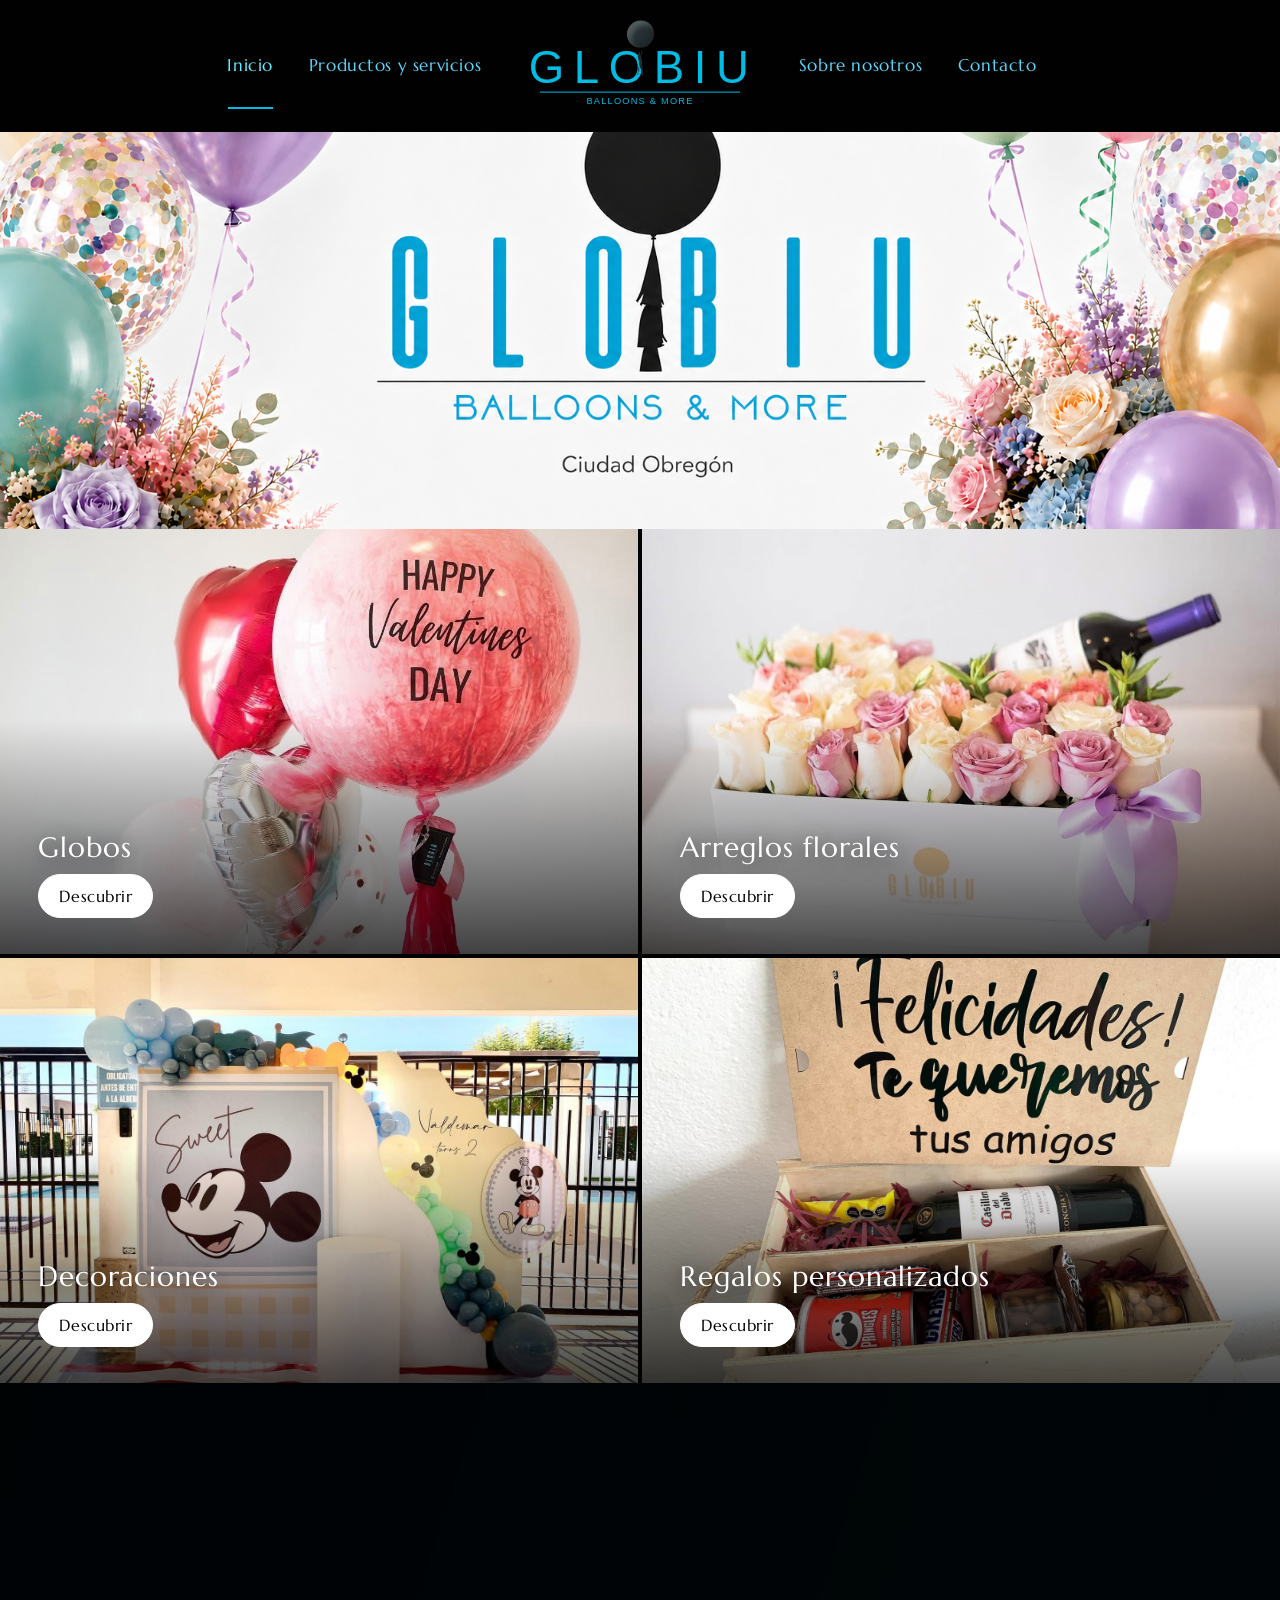
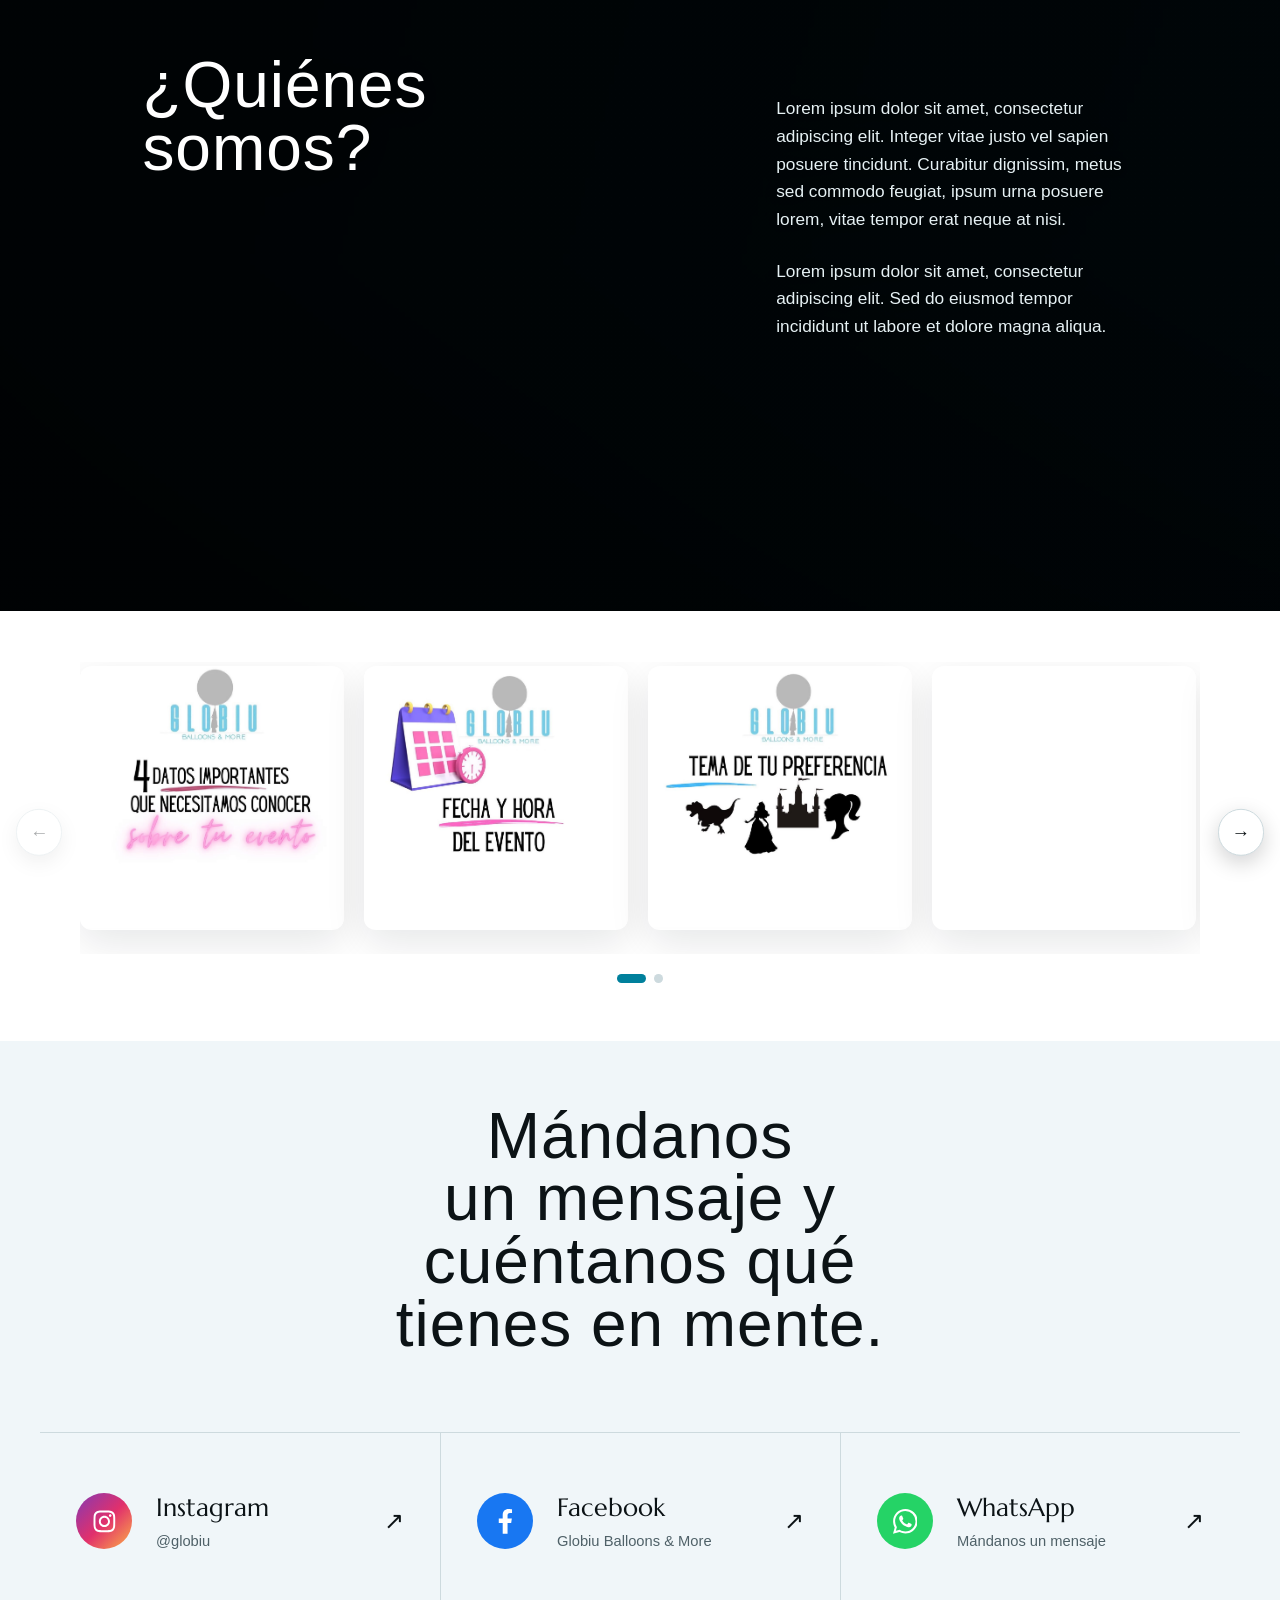
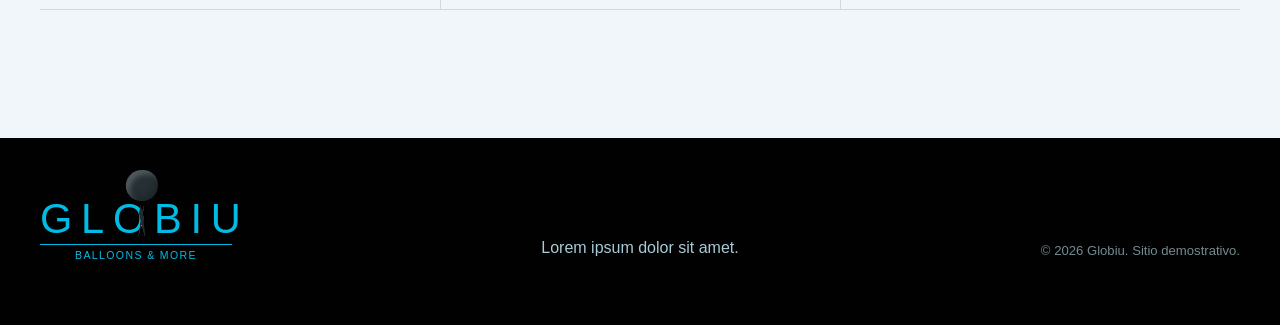
==== index.html @ e11a67ec "Add floral decorations catalog" ====
<!doctype html>
<html lang="es">
<head>
  <meta charset="utf-8">
  <meta name="viewport" content="width=device-width, initial-scale=1, viewport-fit=cover">
  <meta name="description" content="Globiu crea decoraciones con globos y arreglos florales para celebrar tus momentos especiales.">
  <meta name="theme-color" content="#050505">
  <title>Globiu | Balloons & More</title>
  <link rel="icon" href="assets/favicon.svg?v=1" type="image/svg+xml">
  <link rel="stylesheet" href="styles.css?v=75">
</head>
<body>
  <a class="skip-link" href="#contenido">Saltar al contenido</a>

  <header class="site-header" id="site-header">
    <div class="nav-shell">
      <a class="brand brand--nav brand--nav-mobile" href="#inicio" aria-label="Globiu, ir al inicio">
        <span class="brand__name" aria-hidden="true">
          <span>G</span><span>L</span><span>O</span><span class="brand__balloon-letter">B</span><span>I</span><span>U</span>
        </span>
        <span class="brand__tagline">Balloons &amp; More</span>
      </a>

      <button class="menu-button" type="button" aria-expanded="false" aria-controls="primary-navigation">
        <span class="sr-only">Abrir menú</span>
        <span></span><span></span><span></span>
      </button>

      <nav id="primary-navigation" class="primary-navigation" aria-label="Navegación principal">
        <div class="nav-group nav-group--left">
          <a class="nav-link is-active" href="#inicio">Inicio</a>
          <a class="nav-link" href="#galeria">Productos y servicios</a>
        </div>

        <a class="brand brand--nav brand--nav-desktop" href="#inicio" aria-label="Globiu, ir al inicio">
          <span class="brand__name" aria-hidden="true">
            <span>G</span><span>L</span><span>O</span><span class="brand__balloon-letter">B</span><span>I</span><span>U</span>
          </span>
          <span class="brand__tagline">Balloons &amp; More</span>
        </a>

        <div class="nav-group nav-group--right">
          <a class="nav-link" href="#nosotros">Sobre nosotros</a>
          <a class="nav-link" href="#contacto">Contacto</a>
        </div>
      </nav>
    </div>
  </header>

  <main id="contenido">
    <section class="hero" id="inicio" aria-labelledby="hero-title">
      <div class="hero__decor" aria-hidden="true">
        <div class="balloon balloon--gold"></div>
        <div class="balloon balloon--lilac"></div>
        <div class="balloon balloon--confetti"></div>
        <div class="balloon balloon--mint"></div>
        <div class="balloon balloon--blush"></div>
        <div class="balloon balloon--aqua"></div>
        <div class="balloon balloon--rose-gold"></div>
        <div class="balloon balloon--violet"></div>

        <div class="floral floral--left">
          <span class="stem stem--1"></span><span class="stem stem--2"></span><span class="stem stem--3"></span>
          <span class="flower flower--rose flower--1"></span>
          <span class="flower flower--peach flower--2"></span>
          <span class="flower flower--blue flower--3"></span>
          <span class="flower flower--lilac flower--4"></span>
          <span class="leaf leaf--1"></span><span class="leaf leaf--2"></span><span class="leaf leaf--3"></span>
        </div>
        <div class="floral floral--right">
          <span class="stem stem--1"></span><span class="stem stem--2"></span><span class="stem stem--3"></span>
          <span class="flower flower--rose flower--1"></span>
          <span class="flower flower--peach flower--2"></span>
          <span class="flower flower--blue flower--3"></span>
          <span class="flower flower--lilac flower--4"></span>
          <span class="leaf leaf--1"></span><span class="leaf leaf--2"></span><span class="leaf leaf--3"></span>
        </div>
      </div>

      <div class="hero__content">
        <div class="brand brand--hero" aria-label="Globiu Balloons and More">
          <span class="brand__name" id="hero-title" aria-hidden="true">
            <span>G</span><span>L</span><span>O</span><span class="brand__balloon-letter">B</span><span>I</span><span>U</span>
          </span>
          <span class="brand__tagline">Balloons &amp; More</span>
        </div>
        <p class="hero__promise">Ciudad Obregón</p>
      </div>

      <a class="hero__scroll" href="#nosotros" aria-label="Conocer más sobre Globiu">
        <span>Descubre Globiu</span>
        <svg viewBox="0 0 24 24" aria-hidden="true"><path d="m6 9 6 6 6-6"/></svg>
      </a>
    </section>

    <section class="gallery section" id="galeria" aria-label="Galería">
      <div class="section-shell">
        <div class="gallery-features" aria-label="Inspiración creada para los servicios de Globiu">
          <figure class="gallery-feature gallery-feature--fill">
            <a class="gallery-feature__media" href="catalogo-globos.html" aria-label="Ver el catálogo de globos">
              <img src="assets/gallery-feature-balloons-valentine.png" alt="Arreglo de San Valentín con globos rosas, rojos y plateados" loading="lazy">
            </a>
            <figcaption>Globos</figcaption>
            <a class="gallery-feature__button" href="catalogo-globos.html">Descubrir</a>
          </figure>
          <figure class="gallery-feature gallery-feature--fill">
            <a class="gallery-feature__media" href="catalogo-decoraciones-florales.html" aria-label="Ver el catálogo de arreglos florales">
              <img src="assets/gallery-feature-flowers-user.png" alt="Caja floral con rosas en tonos crema y rosa, botella y lazo lila" loading="lazy">
            </a>
            <figcaption>Arreglos florales</figcaption>
            <a class="gallery-feature__button" href="catalogo-decoraciones-florales.html">Descubrir</a>
          </figure>
          <figure class="gallery-feature gallery-feature--fill">
            <img src="assets/gallery-feature-decorations-user.png" alt="Decoración infantil con paneles personalizados, globos y pedestales" loading="lazy">
            <figcaption>Decoraciones</figcaption>
            <a class="gallery-feature__button" href="catalogo-globos.html">Descubrir</a>
          </figure>
          <figure class="gallery-feature gallery-feature--fill">
            <img src="assets/gallery-feature-gifts-user.png" alt="Caja de regalo personalizada con vino, botanas y mensaje de felicitación" loading="lazy">
            <figcaption>Regalos personalizados</figcaption>
            <a class="gallery-feature__button" href="catalogo-globos.html">Descubrir</a>
          </figure>
        </div>
      </div>
    </section>

    <section class="showcase-carousel about-carousel" id="nosotros" aria-labelledby="about-title">
      <div class="showcase-carousel__shell">
        <div class="showcase-carousel__viewport">
          <video class="about-carousel__video" data-about-video autoplay muted loop playsinline preload="auto" tabindex="-1" aria-hidden="true">
            <source src="assets/valentine-about.mp4" type="video/mp4">
          </video>

          <div class="about-carousel__content section-shell">
            <div class="about__intro">
              <h2 id="about-title">¿Quiénes somos?</h2>
            </div>
            <div class="about__copy">
              <p>Lorem ipsum dolor sit amet, consectetur adipiscing elit. Integer vitae justo vel sapien posuere tincidunt. Curabitur dignissim, metus sed commodo feugiat, ipsum urna posuere lorem, vitae tempor erat neque at nisi.</p>
              <p>Lorem ipsum dolor sit amet, consectetur adipiscing elit. Sed do eiusmod tempor incididunt ut labore et dolore magna aliqua.</p>
            </div>
          </div>
        </div>
      </div>
    </section>

    <section class="inspiration-carousel" aria-labelledby="inspiration-title">
      <div class="section-shell">
        <h2 class="sr-only" id="inspiration-title">Ideas para celebrar</h2>

        <div class="inspiration-carousel__viewport" data-card-carousel aria-roledescription="carrusel" aria-label="Ideas para celebrar">
          <div class="inspiration-carousel__track" data-card-track tabindex="0">
            <figure class="inspiration-card">
              <img src="assets/carrusel-datos-importantes.png" alt="Cuatro datos importantes que necesitamos conocer sobre tu evento" loading="lazy" decoding="async">
            </figure>

            <figure class="inspiration-card">
              <img src="assets/carrusel-fecha-hora.png" alt="Fecha y hora del evento" loading="lazy" decoding="async">
            </figure>

            <figure class="inspiration-card">
              <img src="assets/carrusel-tema-evento.png" alt="Tema de tu preferencia para el evento" loading="lazy" decoding="async">
            </figure>

            <figure class="inspiration-card">
              <img src="assets/carrusel-paleta-colores.png" alt="Paleta de colores para el evento" loading="lazy" decoding="async">
            </figure>

            <figure class="inspiration-card">
              <img src="assets/carrusel-mobiliario.png" alt="Mobiliario disponible para elegir" loading="lazy" decoding="async">
            </figure>
          </div>

          <div class="inspiration-carousel__footer">
            <div class="inspiration-carousel__dots" data-card-dots aria-label="Seleccionar grupo de imágenes"></div>
            <div class="inspiration-carousel__controls">
              <button class="inspiration-carousel__button" type="button" data-card-previous aria-label="Ver tarjetas anteriores">←</button>
              <button class="inspiration-carousel__button" type="button" data-card-next aria-label="Ver tarjetas siguientes">→</button>
            </div>
          </div>
        </div>
      </div>
    </section>

    <section class="contact section" id="contacto" aria-labelledby="contact-title">
      <div class="section-shell contact__social">
        <div class="contact__heading">
          <h2 id="contact-title">Mándanos un mensaje y cuéntanos qué tienes en mente.</h2>
        </div>

        <nav class="social-links" aria-label="Redes sociales de Globiu">
          <a class="social-link social-link--instagram" href="https://www.instagram.com/globiuobregon/" target="_blank" rel="noreferrer">
            <span class="social-link__icon" aria-hidden="true">
              <svg viewBox="0 0 448 512"><path d="M224.1 141c-63.6 0-114.9 51.3-114.9 114.9s51.3 114.9 114.9 114.9S339 319.5 339 255.9 287.7 141 224.1 141Zm0 189.6c-41.1 0-74.7-33.5-74.7-74.7s33.5-74.7 74.7-74.7 74.7 33.5 74.7 74.7-33.6 74.7-74.7 74.7Zm146.4-194.3c0 14.9-12 26.8-26.8 26.8-14.9 0-26.8-12-26.8-26.8s12-26.8 26.8-26.8 26.8 12 26.8 26.8Zm76.1 27.2c-1.7-35.9-9.9-67.7-36.2-93.9-26.2-26.2-58-34.4-93.9-36.2-37-2.1-147.9-2.1-184.9 0-35.8 1.7-67.6 9.9-93.9 36.1S3.3 127.5 1.5 163.4c-2.1 37-2.1 147.9 0 184.9 1.7 35.9 9.9 67.7 36.2 93.9s58 34.4 93.9 36.2c37 2.1 147.9 2.1 184.9 0 35.9-1.7 67.7-9.9 93.9-36.2 26.2-26.2 34.4-58 36.2-93.9 2.1-37 2.1-147.8 0-184.8ZM398.8 388c-7.8 19.6-22.9 34.7-42.6 42.6-29.5 11.7-99.5 9-132.3 9s-102.7 2.6-132.3-9C72 422.8 56.9 407.7 49 388c-11.7-29.5-9-99.5-9-132.3s-2.6-102.7 9-132.3C56.8 103.8 71.9 88.7 91.6 80.8c29.5-11.7 99.5-9 132.3-9s102.7-2.6 132.3 9c19.6 7.8 34.7 22.9 42.6 42.6 11.7 29.5 9 99.5 9 132.3s2.7 102.7-9 132.3Z"/></svg>
            </span>
            <span class="social-link__copy"><strong>Instagram</strong><span>@globiu</span></span>
            <span class="social-link__arrow" aria-hidden="true">↗</span>
          </a>

          <a class="social-link social-link--facebook" href="https://www.facebook.com/globiuobregon/?locale=es_LA" target="_blank" rel="noreferrer">
            <span class="social-link__icon" aria-hidden="true">
              <svg viewBox="0 0 320 512"><path d="m279.14 288 14.22-92.66h-88.91v-60.13c0-25.35 12.42-50.06 52.24-50.06H297V6.26S260.43 0 225.36 0c-73.22 0-121.08 44.38-121.08 124.72v70.62H22.89V288h81.39v224h100.17V288Z"/></svg>
            </span>
            <span class="social-link__copy"><strong>Facebook</strong><span>Globiu Balloons &amp; More</span></span>
            <span class="social-link__arrow" aria-hidden="true">↗</span>
          </a>

          <a class="social-link social-link--whatsapp" href="https://wa.me/525500000000" target="_blank" rel="noreferrer">
            <span class="social-link__icon" aria-hidden="true">
              <svg viewBox="0 0 16 16"><path d="M13.601 2.326A7.854 7.854 0 0 0 7.994 0C3.627 0 .068 3.558.064 7.926c0 1.399.366 2.76 1.057 3.965L0 16l4.204-1.102a7.933 7.933 0 0 0 3.79.965h.004c4.368 0 7.926-3.558 7.93-7.93a7.898 7.898 0 0 0-2.327-5.607Zm-5.607 12.19c-1.2 0-2.377-.323-3.4-.934l-.244-.144-2.493.654.666-2.431-.16-.25a6.56 6.56 0 0 1-1.007-3.505c0-3.626 2.956-6.58 6.586-6.58a6.548 6.548 0 0 1 4.66 1.931 6.504 6.504 0 0 1 1.928 4.66c-.004 3.628-2.957 6.582-6.584 6.582Zm3.615-4.934c-.197-.099-1.17-.578-1.353-.646-.182-.066-.315-.099-.445.099-.133.197-.513.646-.627.775-.115.133-.232.148-.43.05-.197-.1-.836-.308-1.592-.985-.59-.525-.985-1.17-1.1-1.367-.115-.198-.013-.306.086-.404.09-.088.197-.232.296-.346.1-.116.133-.198.198-.33.066-.133.033-.248-.016-.347-.05-.099-.445-1.076-.611-1.47-.16-.389-.323-.335-.445-.34-.115-.007-.247-.007-.379-.007a.733.733 0 0 0-.529.247c-.182.198-.691.677-.691 1.654 0 .977.71 1.916.81 2.049.098.132 1.394 2.132 3.383 2.992.47.205.84.326 1.129.418.475.151.907.129 1.249.078.38-.058 1.171-.48 1.338-.943.164-.462.164-.857.115-.943-.05-.084-.182-.132-.38-.23Z"/></svg>
            </span>
            <span class="social-link__copy"><strong>WhatsApp</strong><span>Mándanos un mensaje</span></span>
            <span class="social-link__arrow" aria-hidden="true">↗</span>
          </a>
        </nav>
      </div>
    </section>
  </main>

  <footer class="site-footer">
    <div class="section-shell footer__layout">
      <a class="brand brand--footer" href="#inicio" aria-label="Globiu, volver al inicio">
        <span class="brand__name" aria-hidden="true"><span>G</span><span>L</span><span>O</span><span class="brand__balloon-letter">B</span><span>I</span><span>U</span></span>
        <span class="brand__tagline">Balloons &amp; More</span>
      </a>
      <p>Lorem ipsum dolor sit amet.</p>
      <p>© <span id="year"></span> Globiu. Sitio demostrativo.</p>
    </div>
  </footer>

  <script src="script.js?v=15"></script>
</body>
</html>
---- styles.css ----
@font-face {
  font-family: "Marcellus";
  src: url("assets/fonts/marcellus-regular.ttf") format("truetype");
  font-style: normal;
  font-weight: 400;
  font-display: swap;
}

:root {
  --color-bg: oklch(1 0 0);
  --color-ink: oklch(0.18 0.012 225);
  --color-nav: oklch(0.06 0 0);
  --color-primary: oklch(0.73 0.14 220);
  --color-primary-dark: oklch(0.55 0.11 218);
  --color-lilac: oklch(0.78 0.09 305);
  --color-blush: oklch(0.82 0.09 20);
  --color-mint: oklch(0.87 0.07 150);
  --color-gold: oklch(0.78 0.11 75);
  --color-surface: oklch(0.97 0.008 220);
  --color-muted: oklch(0.48 0.025 225);
  --color-border: oklch(0.88 0.015 220);
  --color-success: oklch(0.55 0.14 150);
  --color-error: oklch(0.52 0.2 25);
  --font-display: Impact, Haettenschweiler, "Arial Narrow Bold", sans-serif;
  --font-body: "Trebuchet MS", "Segoe UI", sans-serif;
  --font-nav: "Marcellus", Georgia, serif;
  --space-xs: 0.5rem;
  --space-sm: 0.75rem;
  --space-md: 1rem;
  --space-lg: 1.5rem;
  --space-xl: 2rem;
  --space-2xl: 3rem;
  --space-3xl: 4rem;
  --space-4xl: 6rem;
  --header-height: 8.25rem;
  --container: 75rem;
  --ease-out: cubic-bezier(0.22, 1, 0.36, 1);
  --ease-out-expo: cubic-bezier(0.16, 1, 0.3, 1);
  --shadow-sm: 0 0.5rem 1.5rem oklch(0.2 0.02 220 / 0.08);
  --shadow-lg: 0 1.5rem 4rem oklch(0.2 0.02 220 / 0.14);
}

*, *::before, *::after { box-sizing: border-box; }

html {
  scroll-behavior: smooth;
  scroll-padding-top: var(--header-height);
}

body {
  margin: 0;
  min-width: 20rem;
  color: var(--color-ink);
  background: var(--color-bg);
  font-family: var(--font-body);
  font-size: 1rem;
  line-height: 1.6;
  font-kerning: normal;
  text-rendering: optimizeLegibility;
  overflow-x: hidden;
}

body.menu-open { overflow: hidden; }

img, svg { display: block; max-width: 100%; }
a { color: inherit; }
button, input, select, textarea { font: inherit; }
button { cursor: pointer; }

h1, h2, h3, p, figure, blockquote { margin: 0; }
h1, h2, h3 { text-wrap: balance; }
p { text-wrap: pretty; }

h2 {
  max-width: 18ch;
  font-family: var(--font-display);
  font-size: clamp(2.5rem, 5vw, 4.75rem);
  font-weight: 400;
  letter-spacing: 0.015em;
  line-height: 0.98;
}

h3 {
  font-family: var(--font-display);
  font-size: clamp(1.75rem, 3vw, 2.5rem);
  font-weight: 400;
  letter-spacing: 0.025em;
  line-height: 1;
}

.sr-only {
  position: absolute;
  width: 1px;
  height: 1px;
  padding: 0;
  margin: -1px;
  overflow: hidden;
  clip: rect(0, 0, 0, 0);
  white-space: nowrap;
  border: 0;
}

.skip-link {
  position: fixed;
  top: var(--space-md);
  left: var(--space-md);
  z-index: 50;
  transform: translateY(-200%);
  padding: var(--space-sm) var(--space-md);
  color: var(--color-nav);
  background: var(--color-primary);
  border-radius: 0.25rem;
  font-weight: 700;
  transition: transform 180ms var(--ease-out);
}

.skip-link:focus { transform: translateY(0); }

:focus-visible {
  outline: 3px solid var(--color-primary);
  outline-offset: 4px;
}

.site-header {
  position: fixed;
  inset: 0 0 auto;
  z-index: 20;
  height: var(--header-height);
  color: var(--color-primary);
  background: var(--color-nav);
  opacity: 1;
  transform: translateY(0);
  transition:
    height 280ms var(--ease-out),
    box-shadow 280ms var(--ease-out),
    opacity 220ms ease,
    transform 300ms var(--ease-out);
}

.site-header.is-scrolled {
  height: var(--header-height);
  box-shadow: 0 0.75rem 2.5rem oklch(0.08 0 0 / 0.24);
}

.site-header.is-hidden {
  opacity: 0;
  transform: translateY(calc(-100% - 0.5rem));
  pointer-events: none;
}

.nav-shell {
  width: min(calc(100% - 3rem), 92rem);
  height: 100%;
  margin-inline: auto;
  display: flex;
  align-items: center;
}

.brand {
  display: inline-flex;
  flex-direction: column;
  align-items: center;
  text-decoration: none;
  color: var(--color-primary);
}

.brand__name {
  position: relative;
  display: flex;
  justify-content: center;
  align-items: flex-end;
  gap: 0.16em;
  font-family: var(--font-display);
  font-size: 3.45rem;
  line-height: 0.82;
  letter-spacing: 0.05em;
}

.brand__name > span { display: inline-block; }

.brand__balloon-letter::before {
  content: "";
  position: absolute;
  top: -0.78em;
  left: 50%;
  width: 0.76em;
  aspect-ratio: 1;
  transform: translateX(-48%);
  background: oklch(0.3 0.015 225);
  border-radius: 52% 48% 50% 50%;
  box-shadow: inset -0.08em -0.1em 0.15em oklch(0.1 0 0 / 0.22), inset 0.1em 0.1em 0.12em oklch(1 0 0 / 0.2);
}

.brand__balloon-letter::after {
  content: "";
  position: absolute;
  top: -0.07em;
  left: 50%;
  width: 0.22em;
  height: 0.88em;
  transform: translateX(-46%);
  background: linear-gradient(100deg, transparent 46%, oklch(0.28 0.015 225) 47% 53%, transparent 54%), linear-gradient(75deg, transparent 38%, oklch(0.28 0.015 225) 39% 60%, transparent 61%);
  clip-path: polygon(45% 0, 58% 0, 62% 14%, 84% 31%, 66% 55%, 90% 100%, 10% 100%, 36% 58%, 18% 37%, 40% 14%);
}

.brand__tagline {
  width: 100%;
  margin-top: 0.48rem;
  padding-top: 0.34rem;
  border-top: 1px solid currentColor;
  font-size: 0.66rem;
  line-height: 1;
  letter-spacing: 0.13em;
  text-align: center;
  text-transform: uppercase;
  white-space: nowrap;
}

.brand--nav {
  flex: 0 0 auto;
  align-self: center;
  width: 12.5rem;
  padding-top: 0.75rem;
  transform: translateY(0.35rem);
  transform-origin: center;
}

.brand--nav .brand__name {
  font-size: 2.85rem;
}

.brand--nav .brand__balloon-letter::before {
  top: -0.62em;
  width: 0.6em;
}

.brand--nav .brand__balloon-letter::after {
  top: -0.08em;
  width: 0.18em;
  height: 0.66em;
}

.brand--nav .brand__tagline {
  margin-top: 0.34rem;
  padding-top: 0.26rem;
  font-size: 0.58rem;
}

.brand--nav-mobile { display: none; }

.site-header.is-scrolled .brand--nav-desktop { transform: translateY(0.35rem); }

.primary-navigation {
  display: grid;
  grid-template-columns: minmax(0, 1fr) auto minmax(0, 1fr);
  align-items: stretch;
  gap: clamp(3rem, 4vw, 4.5rem);
  width: 100%;
  height: 100%;
}

.nav-group {
  display: flex;
  align-items: stretch;
  gap: clamp(0.4rem, 1.6vw, 1.75rem);
}

.nav-group--left { justify-content: flex-end; }
.nav-group--right { justify-content: flex-start; }

.nav-link {
  position: relative;
  display: inline-flex;
  align-items: center;
  min-height: 2.75rem;
  padding-inline: 0.48rem;
  color: oklch(0.82 0.12 220);
  font-family: var(--font-nav);
  font-size: clamp(1.05rem, 1.25vw, 1.3rem);
  font-weight: 400;
  letter-spacing: 0.035em;
  line-height: 1.2;
  text-decoration: none;
  text-align: center;
  white-space: nowrap;
  transition: color 180ms ease;
}

.nav-link::after {
  content: "";
  position: absolute;
  left: 0.5rem;
  right: 0.5rem;
  bottom: 1.45rem;
  height: 2px;
  transform: scaleX(0);
  transform-origin: center;
  background: var(--color-primary);
  transition: transform 220ms var(--ease-out);
}

.nav-link:hover, .nav-link.is-active { color: oklch(0.88 0.13 220); }
.nav-link:hover::after, .nav-link.is-active::after { transform: scaleX(1); }

.menu-button {
  display: none;
  width: 3rem;
  height: 3rem;
  border: 1px solid oklch(0.45 0.04 220);
  border-radius: 50%;
  background: transparent;
  color: var(--color-primary);
}

.menu-button span:not(.sr-only) {
  display: block;
  width: 1.15rem;
  height: 2px;
  margin: 0.23rem auto;
  background: currentColor;
  transition: transform 220ms var(--ease-out), opacity 180ms ease;
}

.hero {
  position: relative;
  isolation: isolate;
  overflow: hidden;
  min-height: 100svh;
  padding-top: var(--header-height);
  display: grid;
  place-items: center;
  background:
    radial-gradient(circle at 50% 46%, oklch(1 0 0) 0 25%, oklch(0.99 0.006 220) 50%, oklch(0.96 0.015 220) 100%);
}

.hero::before {
  content: "";
  position: absolute;
  inset: 0;
  z-index: -2;
  background-image: radial-gradient(oklch(0.5 0.04 220 / 0.11) 0.7px, transparent 0.7px);
  background-size: 8px 8px;
  mask-image: radial-gradient(circle at center, transparent 15%, black 100%);
}

.hero__content {
  position: relative;
  z-index: 5;
  width: min(100% - 2rem, 54rem);
  margin-top: 3rem;
  display: flex;
  flex-direction: column;
  align-items: center;
  text-align: center;
  animation: hero-enter 800ms 120ms both var(--ease-out);
}

.brand--hero { width: min(100%, 44rem); }

.brand--hero .brand__name {
  width: 100%;
  gap: clamp(0.1em, 1.3vw, 0.25em);
  font-size: clamp(5rem, 13vw, 11rem);
  letter-spacing: 0.055em;
  color: var(--color-primary-dark);
}

.brand--hero .brand__tagline {
  margin-top: 1rem;
  padding-top: 0.8rem;
  font-size: clamp(1rem, 2vw, 2rem);
  letter-spacing: 0.12em;
  color: var(--color-primary-dark);
}

.hero__promise {
  margin-top: clamp(1.5rem, 4vh, 2.5rem);
  color: oklch(0.31 0.018 225);
  font-size: clamp(1.15rem, 2.2vw, 1.6rem);
}

.button {
  position: relative;
  display: inline-flex;
  align-items: center;
  justify-content: center;
  min-height: 3.5rem;
  padding: 0.85rem 1.7rem;
  border-radius: 0.7rem;
  font-weight: 700;
  text-decoration: none;
  transition: transform 180ms var(--ease-out), color 180ms ease, background-color 180ms ease, box-shadow 180ms ease;
}

.button:hover { transform: translateY(-2px); }
.button:active { transform: translateY(0) scale(0.98); }

.button--outline {
  margin-top: 1.5rem;
  gap: 1rem;
  justify-content: space-between;
  padding: 0.55rem 0.65rem 0.55rem 1.45rem;
  color: var(--color-ink);
  background: var(--color-bg);
  border: 1.5px solid var(--color-primary);
  border-radius: 999px;
  box-shadow: 0 0.75rem 2.2rem oklch(0.55 0.11 218 / 0.16);
  font-size: clamp(1rem, 1.35vw, 1.2rem);
  font-weight: 700;
  letter-spacing: -0.01em;
  transition:
    color 240ms ease,
    background-color 240ms ease,
    border-color 240ms ease,
    box-shadow 240ms ease,
    transform 180ms var(--ease-out);
}

.button--outline__icon {
  display: grid;
  place-items: center;
  flex: 0 0 auto;
  width: 2.8rem;
  height: 2.8rem;
  color: var(--color-nav);
  background: var(--color-primary);
  border-radius: 50%;
  font-size: 1.25rem;
  line-height: 1;
  transition:
    color 240ms ease,
    background-color 240ms ease,
    transform 240ms var(--ease-out);
}

.button--outline:hover {
  color: var(--color-nav);
  background: var(--color-primary);
  border-color: var(--color-primary-dark);
  box-shadow: 0 1rem 2.5rem oklch(0.55 0.11 218 / 0.24);
}

.button--outline:hover .button--outline__icon {
  color: var(--color-bg);
  background: var(--color-nav);
  transform: rotate(45deg);
}

.button--outline:active {
  color: var(--color-nav);
  background: var(--color-primary);
  border-color: var(--color-primary-dark);
  box-shadow: 0 0.35rem 1rem oklch(0.55 0.11 218 / 0.18);
  transform: translateY(1px);
}

.hero__scroll {
  position: absolute;
  z-index: 6;
  bottom: 1.1rem;
  left: 50%;
  transform: translateX(-50%);
  display: inline-flex;
  align-items: center;
  gap: var(--space-xs);
  color: var(--color-muted);
  font-size: 0.78rem;
  font-weight: 700;
  text-decoration: none;
}

.hero__scroll svg { width: 1.1rem; fill: none; stroke: currentColor; stroke-width: 1.8; }

.hero__decor { position: absolute; inset: var(--header-height) 0 0; z-index: 1; pointer-events: none; }

.showcase-carousel {
  position: relative;
  overflow: hidden;
  padding: 0;
  color: white;
  background: var(--color-nav);
}

.showcase-carousel__shell {
  width: 100%;
}

.showcase-carousel__viewport {
  position: relative;
  overflow: hidden;
  min-height: 44rem;
  height: 92svh;
  max-height: 68rem;
  background: oklch(0.12 0.018 220);
}

.showcase-carousel__viewport::after {
  content: "";
  position: absolute;
  inset: 0;
  z-index: 2;
  pointer-events: none;
  background:
    linear-gradient(90deg, oklch(0.07 0.014 220 / 0.68) 0%, oklch(0.08 0.014 220 / 0.5) 45%, oklch(0.08 0.014 220 / 0.2) 100%),
    linear-gradient(0deg, oklch(0.06 0.012 220 / 0.32) 0%, transparent 42%, oklch(0.06 0.012 220 / 0.1) 100%);
}

.about-carousel__video {
  position: absolute;
  inset: 0;
  z-index: 1;
  width: 100%;
  height: 100%;
  object-fit: cover;
  object-position: 50% center;
  opacity: 0;
  background: var(--color-nav);
  will-change: opacity;
}

.about-carousel__content {
  position: absolute;
  top: 0;
  bottom: 0;
  left: 50%;
  z-index: 5;
  display: grid;
  grid-template-columns: minmax(0, 1.25fr) minmax(18rem, 0.85fr);
  align-content: center;
  gap: clamp(3rem, 8vw, 8rem);
  padding-inline: clamp(5.5rem, 8vw, 8rem);
  color: white;
  pointer-events: none;
  transform: translateX(-50%);
}

.about-carousel__content .section-label { color: oklch(0.82 0.11 220); }
.about-carousel__content h2 { max-width: 15ch; color: white; text-shadow: 0 0.3rem 1.6rem oklch(0.02 0 0 / 0.48); }
.about-carousel__content .about__copy { color: oklch(0.95 0.012 220); text-shadow: 0 0.15rem 0.8rem oklch(0.02 0 0 / 0.45); }
.about-carousel__content .text-link { color: white; pointer-events: auto; }
.about-carousel__content .text-link:hover { color: var(--color-primary); }

.inspiration-carousel {
  padding: clamp(2.5rem, 4vw, 4rem) 0 clamp(2rem, 3vw, 3rem);
  overflow: hidden;
  background: var(--color-bg);
}

.inspiration-carousel > .section-shell {
  width: min(calc(100% - 2rem), 112rem);
}

.inspiration-carousel__viewport {
  position: relative;
  padding-inline: clamp(3.25rem, 5vw, 4.25rem);
}

.inspiration-carousel__track {
  display: flex;
  gap: 1.25rem;
  overflow-x: auto;
  overscroll-behavior-inline: contain;
  padding: 0.25rem 0.15rem 1.5rem;
  scroll-behavior: smooth;
  scroll-snap-type: x mandatory;
  scrollbar-width: none;
}

.inspiration-carousel__track::-webkit-scrollbar { display: none; }

.inspiration-card {
  position: relative;
  flex: 0 0 calc((100% - 3.75rem) / 4);
  min-width: 0;
  height: auto;
  aspect-ratio: 1 / 1;
  overflow: hidden;
  border-radius: 0.75rem;
  background: white;
  box-shadow: 0 0.8rem 2.5rem oklch(0.2 0.02 220 / 0.1);
  isolation: isolate;
  scroll-snap-align: start;
}

.inspiration-card img {
  width: 100%;
  height: 100%;
  object-fit: contain;
  transform: scale(1);
  transition: transform 700ms var(--ease-out-expo), filter 350ms ease;
}

.inspiration-card:hover img { transform: scale(1.065); filter: saturate(1.06); }

.inspiration-carousel__footer {
  display: flex;
  align-items: center;
  justify-content: center;
  gap: 1rem;
  min-height: 3rem;
}

.inspiration-carousel__dots {
  display: flex;
  align-items: center;
  gap: 0.55rem;
}

.inspiration-carousel__dot {
  width: 0.55rem;
  height: 0.55rem;
  padding: 0;
  border: 0;
  border-radius: 50%;
  background: var(--color-border);
  transition: width 240ms var(--ease-out), background-color 180ms ease;
}

.inspiration-carousel__dot.is-current {
  width: 1.8rem;
  border-radius: 999px;
  background: var(--color-primary-dark);
}

.inspiration-carousel__controls {
  position: absolute;
  z-index: 2;
  top: 50%;
  right: 0;
  left: 0;
  display: flex;
  align-items: center;
  justify-content: space-between;
  pointer-events: none;
  transform: translateY(-50%);
}

.inspiration-carousel__button {
  display: grid;
  place-items: center;
  width: 2.9rem;
  height: 2.9rem;
  padding: 0;
  color: var(--color-ink);
  background: white;
  border: 1px solid var(--color-border);
  border-radius: 50%;
  font-size: 1.15rem;
  box-shadow: 0 0.45rem 1.3rem oklch(0.12 0.015 225 / 0.18);
  pointer-events: auto;
  transition: color 180ms ease, background-color 180ms ease, border-color 180ms ease, transform 220ms var(--ease-out);
}

.inspiration-carousel__button:hover {
  color: var(--color-nav);
  background: var(--color-primary);
  border-color: var(--color-primary);
  transform: translateY(-0.15rem);
}

.inspiration-carousel__button:active { transform: translateY(0); }
.inspiration-carousel__button:disabled { opacity: 0.35; cursor: default; transform: none; }
.inspiration-carousel__button:focus-visible,
.inspiration-carousel__dot:focus-visible { outline: 3px solid var(--color-primary); outline-offset: 3px; }

.balloon {
  position: absolute;
  width: clamp(7rem, 13vw, 13rem);
  aspect-ratio: 0.82;
  border-radius: 50% 50% 47% 47%;
  transform-origin: 50% 105%;
  filter: drop-shadow(0 1.25rem 1rem oklch(0.2 0.03 220 / 0.16));
  animation: balloon-drift 7s ease-in-out infinite alternate;
}

.balloon::before {
  content: "";
  position: absolute;
  left: 50%;
  bottom: -0.45rem;
  width: 0.8rem;
  height: 0.65rem;
  transform: translateX(-50%);
  background: inherit;
  clip-path: polygon(50% 0, 100% 100%, 0 100%);
}

.balloon::after {
  content: "";
  position: absolute;
  top: 10%;
  left: 17%;
  width: 20%;
  height: 35%;
  border-radius: 50%;
  transform: rotate(24deg);
  background: linear-gradient(90deg, oklch(1 0 0 / 0.52), transparent);
  filter: blur(1px);
}

.balloon--gold { top: -7%; left: -2%; background: radial-gradient(circle at 38% 32%, oklch(0.97 0.05 80), var(--color-gold) 58%, oklch(0.62 0.12 75)); }
.balloon--lilac { top: -10%; left: 12%; background: radial-gradient(circle at 38% 32%, oklch(0.95 0.04 305), var(--color-lilac) 58%, oklch(0.6 0.13 305)); animation-delay: -2s; }
.balloon--confetti { top: 8%; left: -5%; background: radial-gradient(circle, var(--color-blush) 0 3%, transparent 4%) 12px 18px/36px 36px, radial-gradient(circle, var(--color-primary) 0 3%, transparent 4%) 0 0/42px 42px, radial-gradient(circle, var(--color-gold) 0 3%, transparent 4%) 8px 3px/31px 31px, oklch(0.99 0.01 220 / 0.82); border: 1px solid oklch(0.8 0.02 220); backdrop-filter: blur(2px); animation-delay: -4s; }
.balloon--mint { top: -8%; right: 12%; background: radial-gradient(circle at 38% 32%, oklch(0.97 0.03 150), var(--color-mint) 58%, oklch(0.68 0.1 150)); animation-delay: -1s; }
.balloon--blush { top: -10%; right: 2%; background: radial-gradient(circle at 38% 32%, oklch(0.96 0.05 20), var(--color-blush) 58%, oklch(0.66 0.14 20)); animation-delay: -3s; }
.balloon--aqua { left: -4%; bottom: 4%; width: clamp(10rem, 17vw, 17rem); background: radial-gradient(circle at 38% 32%, oklch(0.96 0.06 200), oklch(0.8 0.11 195) 58%, oklch(0.58 0.13 205)); animation-delay: -5s; }
.balloon--rose-gold { left: 14%; bottom: -13%; width: clamp(8rem, 14vw, 14rem); background: radial-gradient(circle at 38% 32%, oklch(0.97 0.04 30), oklch(0.76 0.09 30) 58%, oklch(0.58 0.11 30)); animation-delay: -1.5s; }
.balloon--violet { right: -3%; bottom: 3%; width: clamp(10rem, 16vw, 16rem); background: radial-gradient(circle at 38% 32%, oklch(0.95 0.05 305), oklch(0.76 0.12 305) 58%, oklch(0.58 0.15 305)); animation-delay: -2.5s; }

.floral { position: absolute; bottom: -1rem; width: clamp(18rem, 30vw, 31rem); height: clamp(12rem, 25vw, 25rem); }
.floral--left { left: -2rem; }
.floral--right { right: -2rem; transform: scaleX(-1); }

.stem { position: absolute; left: 43%; bottom: 0; width: 0.16rem; height: 85%; background: oklch(0.55 0.08 145); transform-origin: bottom; border-radius: 999px; }
.stem--1 { transform: rotate(-34deg); }
.stem--2 { transform: rotate(-8deg); height: 96%; }
.stem--3 { transform: rotate(28deg); height: 82%; }

.flower { position: absolute; width: clamp(4rem, 7vw, 7rem); aspect-ratio: 1; border-radius: 50%; box-shadow: inset 0 0 0 1rem oklch(1 0 0 / 0.14), inset 0 0 1rem oklch(0.2 0.02 220 / 0.15), 0 0.7rem 1.5rem oklch(0.2 0.02 220 / 0.12); }
.flower::before, .flower::after { content: ""; position: absolute; inset: 14%; border-radius: 50% 35% 50% 35%; background: oklch(1 0 0 / 0.24); transform: rotate(35deg); }
.flower::after { inset: 28%; transform: rotate(-25deg); }
.flower--rose { background: radial-gradient(circle, oklch(0.58 0.14 15), var(--color-blush) 48%, oklch(0.88 0.06 15)); }
.flower--peach { background: radial-gradient(circle, oklch(0.73 0.12 60), oklch(0.89 0.08 55) 48%, oklch(0.96 0.03 60)); }
.flower--blue { background: repeating-radial-gradient(circle, oklch(0.8 0.08 220) 0 12%, oklch(0.91 0.05 220) 13% 21%); }
.flower--lilac { background: radial-gradient(circle, oklch(0.58 0.12 305), var(--color-lilac) 48%, oklch(0.91 0.04 305)); }
.flower--1 { bottom: 8%; left: 9%; }
.flower--2 { bottom: 23%; left: 32%; }
.flower--3 { bottom: 4%; left: 48%; width: clamp(5rem, 8vw, 8rem); }
.flower--4 { bottom: 30%; left: 58%; }

.leaf { position: absolute; width: 3.6rem; height: 1.8rem; border-radius: 100% 0 100% 0; background: linear-gradient(140deg, oklch(0.72 0.1 150), oklch(0.48 0.09 155)); }
.leaf--1 { left: 25%; bottom: 42%; transform: rotate(22deg); }
.leaf--2 { left: 52%; bottom: 51%; transform: rotate(78deg); }
.leaf--3 { left: 66%; bottom: 19%; transform: rotate(118deg); }

.section { position: relative; padding-block: clamp(5rem, 10vw, 9rem); }
.section-shell { width: min(calc(100% - 2rem), var(--container)); margin-inline: auto; }
.section-label { margin-bottom: var(--space-md); color: var(--color-primary-dark); font-weight: 700; }

.about { background: var(--color-surface); }
.about__layout { display: grid; grid-template-columns: 1.35fr 0.95fr; gap: clamp(3rem, 8vw, 8rem); }
.about__copy { display: flex; flex-direction: column; gap: var(--space-lg); max-width: 63ch; padding-top: 2.6rem; color: oklch(0.35 0.025 225); font-size: 1.08rem; }
.text-link { width: fit-content; color: var(--color-primary-dark); font-weight: 700; text-decoration-thickness: 1px; text-underline-offset: 0.35em; }
.text-link span { display: inline-block; transition: transform 180ms var(--ease-out); }
.text-link:hover span { transform: translate(0.2rem, -0.2rem); }
.section-heading { display: flex; align-items: end; justify-content: space-between; gap: var(--space-3xl); margin-bottom: clamp(3rem, 6vw, 5rem); }
.section-heading > p { max-width: 40ch; color: var(--color-muted); }
.section-heading--center { align-items: center; text-align: left; }

.service-categories { display: grid; gap: clamp(4rem, 8vw, 7rem); }
.service-category { min-width: 0; padding-top: clamp(2rem, 4vw, 3rem); border-top: 1px solid var(--color-border); }
.service-category__heading { display: grid; grid-template-columns: auto minmax(0, 1fr); gap: clamp(1.25rem, 3vw, 2.5rem); align-items: start; margin-bottom: clamp(2rem, 4vw, 3.5rem); }
.service-category__number { display: grid; place-items: center; width: 3.25rem; height: 3.25rem; color: var(--color-nav); background: var(--color-primary); border-radius: 50%; font-weight: 800; }
.service-category__heading h3 { font-size: clamp(2.25rem, 4vw, 3.75rem); }
.service-category__heading p { max-width: 54ch; margin-top: var(--space-sm); color: var(--color-muted); }
.graduation-collection,
.floral-collection { margin-top: clamp(3rem, 6vw, 5rem); padding: clamp(1.5rem, 4vw, 3rem); background: oklch(0.975 0.01 220); border: 1px solid var(--color-border); border-radius: 2rem; }
.service-category > .graduation-collection,
.service-category > .floral-collection { margin-top: 0; }
.floral-collection { background: oklch(0.975 0.012 335); }
.graduation-collection__heading,
.floral-collection__heading { display: flex; align-items: end; justify-content: space-between; gap: var(--space-2xl); margin-bottom: clamp(2rem, 4vw, 3rem); }
.graduation-collection__heading > p,
.floral-collection__heading > p { max-width: 45ch; color: var(--color-muted); }
.graduation-collection__label { margin-bottom: var(--space-xs); color: var(--color-primary-dark); font-weight: 700; }
.graduation-collection h4,
.floral-collection h4 { margin: 0; font-family: var(--font-display); font-size: clamp(2.4rem, 5vw, 4rem); font-weight: 400; line-height: 1; text-wrap: balance; }
.graduation-gallery,
.floral-gallery { display: grid; grid-template-columns: repeat(4, minmax(0, 1fr)); gap: var(--space-md); }
.graduation-card,
.floral-card { display: grid; grid-template-rows: auto minmax(4.75rem, auto); overflow: hidden; background: var(--color-bg); border: 0; border-radius: 1.25rem; box-shadow: 0 0.7rem 1.8rem oklch(0.2 0.02 220 / 0.09); }
.graduation-card img,
.floral-card img { display: block; width: 100%; height: 100%; aspect-ratio: 4 / 5; object-fit: cover; object-position: center; background: oklch(0.98 0.006 220); transition: transform 500ms var(--ease-out); }
.graduation-card figcaption,
.floral-card figcaption { display: flex; align-items: center; padding: 1rem 1.1rem; color: var(--color-ink); font-weight: 700; line-height: 1.35; }
.graduation-card:hover img,
.floral-card:hover img { transform: scale(1.025); }
.gallery.section {
  padding-block: 0;
  background: var(--color-nav);
  color: oklch(0.96 0.01 220);
}
.gallery .section-label { color: var(--color-primary); }
.gallery .section-heading > p { color: oklch(0.72 0.025 220); }
.gallery-grid {
  display: grid;
  grid-template-columns: repeat(2, minmax(0, 1fr));
  gap: clamp(0.75rem, 1.5vw, 1.25rem);
  width: min(100%, 68rem);
  margin-inline: auto;
}
.gallery-item {
  position: relative;
  min-height: clamp(20rem, 28vw, 32rem);
  overflow: hidden;
  background: oklch(0.16 0.012 225);
  isolation: isolate;
}
.gallery-item img {
  width: 100%;
  height: 100%;
  object-fit: contain;
  transition: transform 850ms var(--ease-out), filter 500ms ease;
}
.gallery-item--balloons img { object-position: center 44%; }
.gallery-item--flowers img { object-position: center; }
.gallery-item--decorations img { object-position: center 58%; }
.gallery-item--gifts img { object-position: center 48%; }
.gallery-item::after {
  content: "";
  position: absolute;
  z-index: 1;
  inset: 0;
  background: linear-gradient(180deg, oklch(0.05 0 0 / 0.04) 35%, oklch(0.05 0 0 / 0.78) 100%);
  opacity: 0;
  transition: opacity 420ms ease;
}
.gallery-item figcaption {
  position: absolute;
  z-index: 2;
  inset: auto clamp(1.5rem, 4vw, 4rem) clamp(1.5rem, 4vw, 3.5rem);
  color: white;
  font-family: var(--font-display);
  font-size: clamp(2.2rem, 4.5vw, 4.8rem);
  line-height: 0.95;
  text-wrap: balance;
  text-shadow: 0 0.2rem 1.5rem oklch(0.05 0 0 / 0.65);
  opacity: 0;
  transform: translateY(1.5rem);
  transition: opacity 360ms ease, transform 520ms var(--ease-out);
}
.gallery-item:hover img,
.gallery-item:focus img { transform: scale(0.985); filter: saturate(0.9); }
.gallery-item:hover::after,
.gallery-item:focus::after { opacity: 1; }
.gallery-item:hover figcaption,
.gallery-item:focus figcaption { opacity: 1; transform: none; }
.gallery-item:focus-visible { outline: 3px solid var(--color-primary); outline-offset: -3px; }

.gallery-features {
  display: grid;
  grid-template-columns: repeat(2, minmax(0, 1fr));
  gap: 0.2rem;
  width: 100vw;
  margin: 0 calc(50% - 50vw);
  background: var(--color-nav);
}
.gallery-feature {
  position: relative;
  overflow: hidden;
  aspect-ratio: 3 / 2;
  background: oklch(0.12 0.01 225);
}
.gallery-feature img {
  display: block;
  width: 100%;
  height: 100%;
  object-fit: contain;
  transition: filter 450ms ease;
}
.gallery-feature__media {
  position: absolute;
  z-index: 0;
  inset: 0;
  display: block;
}
.gallery-feature__media img {
  width: 100%;
  height: 100%;
}
.gallery-feature__media:focus-visible {
  outline: 3px solid var(--color-primary);
  outline-offset: -3px;
}
.gallery-feature--fill img { object-fit: cover; }
.gallery-feature::after {
  content: "";
  position: absolute;
  z-index: 1;
  inset: 45% 0 0;
  background: linear-gradient(transparent, oklch(0.05 0 0 / 0.72));
  opacity: 1;
  pointer-events: none;
  transition: opacity 360ms ease;
}
.gallery-feature figcaption {
  position: absolute;
  z-index: 2;
  inset: auto clamp(1.25rem, 3vw, 3rem) clamp(4.75rem, 7vw, 6rem);
  max-width: 15ch;
  color: white;
  font-family: var(--font-nav);
  font-size: clamp(1.45rem, 2.2vw, 2.35rem);
  font-weight: 400;
  letter-spacing: 0.035em;
  line-height: 1.15;
  text-wrap: balance;
  text-shadow: 0 0.2rem 1.4rem oklch(0.05 0 0 / 0.75);
  opacity: 1;
  transform: none;
  transition: opacity 300ms ease, transform 450ms var(--ease-out);
}
.gallery-feature__button {
  position: absolute;
  z-index: 3;
  left: clamp(1.25rem, 3vw, 3rem);
  bottom: clamp(1.25rem, 3vw, 2.25rem);
  min-height: 2.75rem;
  padding: 0.65rem 1.25rem;
  display: inline-flex;
  align-items: center;
  justify-content: center;
  color: var(--color-nav);
  background: white;
  border: 1px solid white;
  border-radius: 999px;
  font-family: var(--font-nav);
  font-size: 1rem;
  font-weight: 400;
  letter-spacing: 0.035em;
  line-height: 1;
  text-decoration: none;
  transition: color 180ms ease, background-color 180ms ease, border-color 180ms ease, transform 220ms var(--ease-out);
}
.gallery-feature__button:hover {
  color: var(--color-nav);
  background: var(--color-primary);
  border-color: var(--color-primary);
  transform: translateY(-0.15rem);
}
.gallery-feature__button:focus-visible {
  outline: 3px solid var(--color-primary);
  outline-offset: 4px;
}
.gallery-feature:hover img,
.gallery-feature:focus-within img { filter: saturate(1.08) brightness(1.03); }
.gallery-feature:hover::after,
.gallery-feature:focus-within::after { opacity: 1; }
.gallery-feature:hover figcaption,
.gallery-feature:focus-within figcaption { opacity: 1; transform: none; }

.catalog-page {
  width: 100%;
  max-width: 100%;
  min-height: 100vh;
  overflow-x: clip;
  overscroll-behavior-x: none;
  touch-action: pan-x pan-y pinch-zoom;
  background: var(--color-bg);
  color: var(--color-ink);
}
.catalog-header {
  position: sticky;
  z-index: 20;
  top: 0;
  background: var(--color-nav);
  border-bottom: 1px solid oklch(0.3 0.035 220 / 0.65);
}
.catalog-nav {
  width: min(100% - 2rem, 75rem);
  min-height: 5.75rem;
  margin-inline: auto;
  display: flex;
  align-items: center;
  justify-content: space-between;
  gap: var(--space-lg);
}
.brand--catalog { width: 10.5rem; color: var(--color-primary); text-decoration: none; }
.brand--catalog .brand__name { font-size: 2.45rem; }
.brand--catalog .brand__tagline { font-size: 0.55rem; }
.catalog-back {
  min-height: 2.75rem;
  display: inline-flex;
  align-items: center;
  gap: 0.6rem;
  color: var(--color-primary);
  font-family: var(--font-nav);
  font-size: 1rem;
  text-decoration: none;
  transition: color 180ms ease, transform 240ms var(--ease-out);
}
.catalog-back:hover { color: white; transform: translateX(-0.2rem); }
.catalog-back:focus-visible,
.catalog-footer a:focus-visible { outline: 3px solid var(--color-primary); outline-offset: 4px; }
.catalog-main { padding: clamp(3rem, 7vw, 6rem) 0 clamp(5rem, 9vw, 8rem); }
.catalog-section {
  width: min(100% - 2rem, 100rem);
  max-width: 100%;
  min-width: 0;
  margin-inline: auto;
}
.catalog-grid {
  display: grid;
  grid-template-columns: repeat(4, minmax(0, 1fr));
  width: 100%;
  max-width: 100%;
  min-width: 0;
  gap: clamp(0.8rem, 1.6vw, 1.35rem);
}
.catalog-card {
  position: relative;
  width: 100%;
  max-width: 100%;
  min-width: 0;
  overflow: hidden;
  aspect-ratio: 4 / 5;
  background: var(--color-surface);
  border-radius: 1rem;
  box-shadow: 0 1.1rem 2.6rem oklch(0.18 0.018 225 / 0.1);
}
.catalog-card img {
  display: block;
  width: 100%;
  height: 100%;
  object-fit: cover;
  transition: transform 600ms var(--ease-out), filter 350ms ease;
}
.catalog-card--transparent {
  overflow: visible;
  background: transparent;
  border-radius: 0;
  box-shadow: none;
}
.catalog-card--transparent img {
  object-fit: contain;
}
.catalog-card:hover img { transform: scale(1.025); filter: saturate(1.05); }
.catalog-card figcaption { position: absolute; width: 1px; height: 1px; overflow: hidden; clip-path: inset(50%); white-space: nowrap; }
.catalog-card--captioned {
  display: grid;
  grid-template-rows: minmax(0, 1fr) auto;
}
.catalog-card--captioned img {
  min-height: 0;
}
.catalog-card--captioned figcaption {
  position: static;
  width: auto;
  height: auto;
  padding-top: 0.9rem;
  overflow: visible;
  clip-path: none;
  color: var(--color-ink);
  font-size: clamp(1.08rem, 1.4vw, 1.2rem);
  font-weight: 700;
  line-height: 1.4;
  text-align: center;
  white-space: normal;
}
.catalog-card--captioned-blue figcaption {
  color: var(--color-primary);
}
.catalog-repeat-carousel {
  position: relative;
  margin-top: clamp(4rem, 8vw, 7rem);
  padding: clamp(2rem, 4vw, 3rem) clamp(2.9rem, 5vw, 4.25rem) 0;
  border-top: 1px solid var(--color-border);
}
.catalog-repeat-carousel__viewport {
  width: 100%;
  overflow: hidden;
}
.catalog-repeat-carousel__track {
  display: flex;
  gap: clamp(0.8rem, 1.6vw, 1.35rem);
  width: 100%;
  min-width: 0;
  overflow-x: auto;
  overscroll-behavior-inline: contain;
  scroll-behavior: smooth;
  scroll-snap-type: x mandatory;
  scrollbar-width: none;
  touch-action: pan-x pan-y pinch-zoom;
  -webkit-overflow-scrolling: touch;
}
.catalog-repeat-carousel__track::-webkit-scrollbar { display: none; }
.catalog-repeat-carousel__track:focus-visible {
  outline: 3px solid var(--color-primary);
  outline-offset: 4px;
}
.catalog-repeat-carousel__slide {
  flex: 0 0 clamp(17rem, 29vw, 24rem);
  aspect-ratio: 4 / 5;
  overflow: hidden;
  scroll-snap-align: start;
  background: var(--color-surface);
  border-radius: 1rem;
  box-shadow: var(--shadow-sm);
}
.catalog-repeat-carousel__slide img {
  width: 100%;
  height: 100%;
  object-fit: contain;
}
.catalog-repeat-carousel__controls {
  position: absolute;
  z-index: 2;
  top: 50%;
  right: 0;
  left: 0;
  display: flex;
  align-items: center;
  justify-content: space-between;
  pointer-events: none;
  transform: translateY(-50%);
}
.catalog-repeat-carousel__controls button {
  width: 3rem;
  height: 3rem;
  display: grid;
  place-items: center;
  color: var(--color-primary);
  background: var(--color-nav);
  border: 1px solid oklch(0.3 0.035 220);
  border-radius: 50%;
  font-size: 1.25rem;
  box-shadow: 0 0.45rem 1.3rem oklch(0.12 0.015 225 / 0.24);
  pointer-events: auto;
  transition: color 180ms ease, background-color 180ms ease, transform 220ms var(--ease-out);
}
.catalog-repeat-carousel__controls button:hover:not(:disabled) {
  color: var(--color-nav);
  background: var(--color-primary);
  transform: translateY(-0.15rem);
}
.catalog-repeat-carousel__controls button:focus-visible {
  outline: 3px solid var(--color-primary);
  outline-offset: 3px;
}
.catalog-repeat-carousel__controls button:disabled {
  cursor: not-allowed;
  opacity: 0.35;
}
.catalog-footer {
  padding: 2rem max(1rem, calc((100vw - 75rem) / 2));
  display: flex;
  align-items: center;
  justify-content: space-between;
  gap: var(--space-lg);
  background: var(--color-nav);
  color: oklch(0.74 0.025 220);
}
.catalog-footer a { color: var(--color-primary); text-decoration: none; }

.contact {
  padding-top: clamp(3rem, 5vw, 4.5rem);
  background: var(--color-surface);
}
.contact__social { display: grid; gap: clamp(3rem, 6vw, 5rem); }
.contact__heading { max-width: 58rem; margin-inline: auto; text-align: center; }
.contact__heading h2 { max-width: 17ch; margin-inline: auto; }
.contact__prompt { max-width: 44ch; margin: var(--space-lg) auto 0; color: var(--color-muted); font-size: clamp(1rem, 2vw, 1.2rem); text-wrap: balance; }
.social-links { display: grid; grid-template-columns: repeat(3, minmax(0, 1fr)); border-block: 1px solid var(--color-border); }
.social-link { min-height: 11rem; padding: clamp(1.5rem, 3vw, 2.25rem); display: grid; grid-template-columns: auto minmax(0, 1fr) auto; align-items: center; gap: var(--space-lg); color: var(--color-ink); text-decoration: none; transition: color 240ms ease, background-color 240ms ease, transform 240ms var(--ease-out); }
.social-link + .social-link { border-left: 1px solid var(--color-border); }
.social-link__icon { display: grid; place-items: center; width: 3.5rem; height: 3.5rem; color: white; border-radius: 50%; transition: color 240ms ease, background-color 240ms ease, transform 240ms var(--ease-out); }
.social-link__icon svg { width: 1.55rem; height: 1.55rem; fill: currentColor; }
.social-link--instagram .social-link__icon { background: linear-gradient(135deg, #833ab4, #e1306c 52%, #fcb045); }
.social-link--facebook .social-link__icon { background: #1877f2; }
.social-link--whatsapp .social-link__icon { background: #25d366; }
.social-link__copy { min-width: 0; display: flex; flex-direction: column; gap: 0.15rem; }
.social-link__copy strong { font-family: var(--font-nav); font-size: clamp(1.2rem, 2vw, 1.55rem); font-weight: 400; }
.social-link__copy > span { overflow: hidden; color: var(--color-muted); font-size: 0.92rem; text-overflow: ellipsis; white-space: nowrap; }
.social-link__arrow { font-size: 1.5rem; transition: transform 240ms var(--ease-out); }
.social-link:hover { color: var(--color-nav); background: var(--color-primary); }
.social-link:hover .social-link__icon { color: white; transform: rotate(-8deg) scale(1.04); }
.social-link:hover .social-link__copy > span { color: oklch(0.28 0.05 220); }
.social-link:hover .social-link__arrow { transform: translate(0.2rem, -0.2rem); }

.site-footer { padding-block: var(--space-3xl); color: oklch(0.82 0.04 220); background: var(--color-nav); }
.footer__layout { display: grid; grid-template-columns: 1fr 1fr 1fr; align-items: end; gap: var(--space-xl); }
.brand--footer { width: 12rem; align-items: flex-start; }
.brand--footer .brand__name { font-size: 2.6rem; }
.footer__layout > p:nth-child(2) { text-align: center; }
.footer__layout > p:last-child { color: oklch(0.62 0.025 220); text-align: right; font-size: 0.82rem; }

@keyframes hero-enter {
  from { opacity: 0; transform: translateY(1.5rem); filter: blur(8px); }
  to { opacity: 1; transform: none; filter: blur(0); }
}

@keyframes balloon-drift {
  from { transform: translate3d(-0.35rem, -0.3rem, 0) rotate(-1.5deg); }
  to { transform: translate3d(0.5rem, 0.65rem, 0) rotate(1.5deg); }
}

.reveal-item {
  opacity: 0.12;
  translate: 0 var(--reveal-distance, 5rem);
  scale: 0.985;
  filter: saturate(0.92);
  transition:
    opacity 680ms var(--ease-out-expo),
    translate 680ms var(--ease-out-expo),
    scale 680ms var(--ease-out-expo),
    filter 680ms var(--ease-out-expo);
  transition-delay: calc(var(--reveal-index, 0) * 65ms);
}

.reveal-item.is-revealed {
  opacity: 1;
  translate: 0 0;
  scale: 1;
  filter: saturate(1);
}

.reveal-item.reveal-jump-soft { --reveal-distance: 3.75rem; }
.reveal-item.reveal-jump-high { --reveal-distance: 6rem; }

@media (min-width: 54.01rem) {
  .hero {
    min-height: calc(31vw + var(--header-height));
    background-color: var(--color-bg);
    background-image: url("assets/hero-globiu-no-navbar.png");
    background-repeat: no-repeat;
    background-position: center calc(var(--header-height) - 13.67vw);
    background-size: 100% auto;
  }

  .hero::before,
  .hero__decor,
  .hero__scroll {
    display: none;
  }

  .hero__content {
    position: absolute;
    inset: 0;
    width: 100%;
    height: 100%;
    margin: 0;
    display: block;
    animation: none;
  }

  .hero__content .brand--hero,
  .hero__promise {
    position: absolute;
    width: 1px;
    height: 1px;
    padding: 0;
    margin: -1px;
    overflow: hidden;
    clip: rect(0, 0, 0, 0);
    white-space: nowrap;
  }

  .hero__content .button--outline {
    position: absolute;
    top: 86.5%;
    left: 50%;
    width: min(25rem, 26vw);
    min-height: 4.15rem;
    margin: 0;
    transform: translateX(-50%);
  }

  .hero__content .button--outline:hover {
    transform: translate(-50%, -3px);
  }

  .hero__content .button--outline:active {
    transform: translate(-50%, 1px);
  }

  .hero__content .button--outline:focus-visible {
    outline-color: var(--color-nav);
  }
}

@media (max-width: 68rem) {
  :root { --header-height: 5.75rem; }
  .brand--nav { width: 10.75rem; padding-top: 0.35rem; transform: translateY(0.15rem); }
  .brand--nav .brand__name { font-size: 2.5rem; }
  .primary-navigation { gap: 1.25rem; }
  .nav-group { gap: 0.15rem; }
  .nav-link { padding-inline: 0.3rem; font-size: 0.95rem; }
}

@media (max-width: 54rem) {
  :root { --header-height: 4.75rem; }
  .site-header, .site-header.is-scrolled { height: var(--header-height); }
  .nav-shell { justify-content: space-between; }
  .brand--nav-mobile { display: inline-flex; transform: translateY(0.1rem) scale(0.72); transform-origin: left center; }
  .brand--nav-desktop { display: none; }
  .menu-button { display: block; position: relative; z-index: 22; }
  .menu-button[aria-expanded="true"] span:nth-of-type(2) { transform: translateY(0.31rem) rotate(45deg); }
  .menu-button[aria-expanded="true"] span:nth-of-type(3) { opacity: 0; }
  .menu-button[aria-expanded="true"] span:nth-of-type(4) { transform: translateY(-0.31rem) rotate(-45deg); }
  .primary-navigation { position: fixed; inset: 0; z-index: 21; height: 100svh; padding: 6rem 1.5rem 3rem; display: flex; flex-direction: column; align-items: stretch; justify-content: flex-start; gap: 0; background: var(--color-nav); transform: translateX(100%); transition: transform 380ms var(--ease-out); }
  .primary-navigation.is-open { transform: none; }
  .nav-group { display: contents; }
  .nav-link { justify-content: space-between; min-height: 3.75rem; padding-inline: 0; border-bottom: 1px solid oklch(0.3 0.02 220); font-size: 1.25rem; text-align: left; }
  .catalog-section {
    width: min(100% - 1.5rem, 34rem);
  }
  .catalog-grid {
    grid-template-columns: minmax(0, 1fr);
  }
  .catalog-card {
    aspect-ratio: auto;
  }
  .catalog-card img {
    width: 100%;
    height: min(72svh, 34rem);
    object-fit: contain;
  }
  .catalog-card--captioned {
    grid-template-rows: auto auto;
  }
  .catalog-repeat-carousel__slide {
    flex-basis: 100%;
    height: min(72svh, 34rem);
    aspect-ratio: auto;
  }
  .nav-link::after { left: 0; right: auto; bottom: 0.65rem; width: 3rem; }
  .reveal-item { --reveal-distance: 3.5rem; transition-duration: 580ms; }
  .reveal-item.reveal-jump-soft { --reveal-distance: 2.75rem; }
  .reveal-item.reveal-jump-high { --reveal-distance: 4.25rem; }
  .hero {
    padding-top: var(--header-height);
    min-height: 48rem;
    background: var(--color-bg);
  }

  .hero::before { display: none; }

  .hero__decor {
    inset: var(--header-height) 0 0;
    overflow: hidden;
  }

  .hero__decor > * { display: none; }

  .hero__decor::before,
  .hero__decor::after {
    content: "";
    position: absolute;
    inset-block: 0;
    width: min(72vw, 29rem);
    background-image: url("assets/hero-globiu-no-navbar.png");
    background-repeat: no-repeat;
    background-size: auto calc(100% + 6rem);
  }

  .hero__decor::before {
    left: 0;
    background-position: left 0 top -6rem;
    -webkit-mask-image: linear-gradient(to right, black 0 62%, transparent 100%);
    mask-image: linear-gradient(to right, black 0 62%, transparent 100%);
  }

  .hero__decor::after {
    right: 0;
    background-position: right 0 top -6rem;
    -webkit-mask-image: linear-gradient(to left, black 0 62%, transparent 100%);
    mask-image: linear-gradient(to left, black 0 62%, transparent 100%);
  }
  .about__layout { grid-template-columns: 1fr; gap: var(--space-2xl); }
  .about-carousel__content {
    grid-template-columns: 1fr;
    align-content: center;
    gap: var(--space-xl);
    padding: 5rem clamp(4rem, 10vw, 6rem) 7rem;
  }
  .about-carousel__content h2 { max-width: 18ch; }
  .about-carousel__content .about__copy { max-width: 58ch; padding-top: 0; }
  .about__copy { padding-top: 0; }
  .section-heading { align-items: start; flex-direction: column; gap: var(--space-lg); }
  .inspiration-card { flex-basis: calc((100% - 1.25rem) / 2); }
  .graduation-gallery, .floral-gallery { grid-template-columns: repeat(2, minmax(0, 1fr)); }
  .footer__layout { grid-template-columns: 1fr 1fr; }
  .footer__layout > p:nth-child(2) { text-align: right; }
  .footer__layout > p:last-child { grid-column: 1 / -1; text-align: left; }
}

@media (max-width: 40rem) {
  :root {
    --header-height: 4.75rem;
    --mobile-hero-top-crop: 12.65vw;
  }
  .section { padding-block: 5rem; }
  .hero {
    height: calc(var(--header-height) + 215.93vw - var(--mobile-hero-top-crop));
    min-height: 100svh;
    padding-top: var(--header-height);
    place-items: center;
    background-color: rgb(248 245 242);
    background-image: url("assets/hero-globiu-mobile.png?v=2");
    background-repeat: no-repeat;
    background-position: center bottom;
    background-size: 100% auto;
  }
  .hero__content,
  .hero__decor { display: none; }
  .brand--hero .brand__name { font-size: clamp(4.2rem, 20vw, 6.5rem); gap: 0.1em; }
  .brand--hero .brand__tagline { font-size: 0.9rem; }
  .hero__promise { font-size: 1.08rem; }
  .hero__scroll { display: none; }
  .showcase-carousel__viewport {
    min-height: 42rem;
    height: 84svh;
    max-height: none;
  }
  .about-carousel__video { object-position: 50% center; }
  .showcase-carousel__viewport::after {
    background: linear-gradient(180deg, oklch(0.07 0.014 220 / 0.58), oklch(0.07 0.014 220 / 0.66));
  }
  .inspiration-carousel { padding-block: 3.25rem; }
  .inspiration-carousel > .section-shell { width: 100%; }
  .inspiration-carousel__viewport { padding-inline: 2rem; }
  .inspiration-carousel__track {
    margin-inline: 0;
    padding-inline: 0;
    scroll-padding-inline: 0;
  }
  .inspiration-carousel__footer { padding-inline: 2rem; }
  .inspiration-card {
    flex-basis: 100%;
    height: auto;
    aspect-ratio: 1 / 1;
  }
  .about-carousel__content {
    align-content: center;
    gap: 1.5rem;
    padding: 5.25rem 1.25rem 8.25rem;
  }
  .about-carousel__content h2 { max-width: 15ch; font-size: clamp(2.35rem, 11vw, 3.35rem); }
  .about-carousel__content .about__copy { gap: 0.9rem; font-size: 0.98rem; }
  .hero__decor::before,
  .hero__decor::after { width: 72vw; }
  .balloon--violet { right: -4rem; bottom: 9%; width: 9rem; }
  .balloon--rose-gold { display: none; }
  .floral { bottom: -2.5rem; width: 17rem; height: 13rem; }
  .floral--left { left: -7rem; }
  .floral--right { right: -7rem; }
  .service-category__heading { grid-template-columns: 1fr; }
  .graduation-collection, .floral-collection { padding-inline: 1rem; border-radius: 1.5rem; }
  .graduation-collection__heading, .floral-collection__heading { align-items: start; flex-direction: column; gap: var(--space-md); }
  .graduation-gallery, .floral-gallery { display: flex; width: 100%; max-width: 100%; min-width: 0; overflow-x: auto; margin-inline: 0; padding: 0 0 var(--space-md); scroll-snap-type: x mandatory; scrollbar-width: thin; }
  .graduation-card, .floral-card { flex: 0 0 min(78vw, 19rem); scroll-snap-align: center; }
  .gallery-grid { grid-template-columns: 1fr; }
  .gallery-item { min-height: min(112vw, 30rem); }
  .gallery-item::after { opacity: 0.72; }
  .gallery-item figcaption { font-size: clamp(2.4rem, 13vw, 4rem); }
  .gallery-item figcaption { opacity: 1; transform: none; }
  .gallery-features { grid-template-columns: 1fr; gap: 0.15rem; }
  .gallery-feature::after { opacity: 0.72; }
  .gallery-feature figcaption { font-size: clamp(1.8rem, 8vw, 2.6rem); opacity: 1; transform: none; }
  .catalog-nav { min-height: 4.75rem; }
  .brand--catalog { width: 8rem; }
  .brand--catalog .brand__name { font-size: 1.95rem; }
  .catalog-back { font-size: 0.9rem; }
  .catalog-main {
    padding: 2rem 0 max(4rem, env(safe-area-inset-bottom));
  }
  .catalog-section {
    width: min(100% - 1.5rem, 34rem);
  }
  .catalog-grid {
    grid-template-columns: minmax(0, 1fr);
    gap: 2rem;
  }
  .catalog-card {
    aspect-ratio: auto;
    min-height: 0;
    border-radius: 0.75rem;
  }
  .catalog-card img {
    width: 100%;
    height: min(72svh, 34rem);
    object-fit: contain;
  }
  .catalog-card--captioned {
    aspect-ratio: auto;
    grid-template-rows: auto auto;
  }
  .catalog-card--captioned figcaption {
    padding: 0.65rem 0.25rem 0;
    font-size: 1.05rem;
  }
  .catalog-footer {
    padding-bottom: max(2rem, env(safe-area-inset-bottom));
    flex-direction: column;
    align-items: flex-start;
  }
  .social-links { grid-template-columns: 1fr; }
  .social-link { min-height: 8rem; }
  .social-link__arrow { display: none; }
  .social-link + .social-link { border-left: 0; border-top: 1px solid var(--color-border); }
  .footer__layout { display: flex; flex-direction: column; align-items: start; }
  .footer__layout > p:nth-child(2), .footer__layout > p:last-child { text-align: left; }
}

@media (hover: none) {
  .gallery-item::after { opacity: 0.72; }
  .gallery-item figcaption { opacity: 1; transform: none; }
  .gallery-feature::after { opacity: 0.72; }
  .gallery-feature figcaption { opacity: 1; transform: none; }
}

@media (prefers-reduced-motion: reduce) {
  html { scroll-behavior: auto; }
  *, *::before, *::after { animation-duration: 0.01ms !important; animation-iteration-count: 1 !important; transition-duration: 0.01ms !important; }
  .reveal-item { opacity: 1; translate: none; scale: 1; filter: none; }
  .inspiration-carousel__track { scroll-behavior: auto; }
  .inspiration-card img { transition: none; }
}

@media print {
  .site-header, .hero__scroll, .about-carousel__video, .inspiration-carousel__controls, .inspiration-carousel__dots { display: none; }
  .hero { min-height: auto; padding: 3rem 0; }
  .section { padding-block: 2.5rem; break-inside: avoid; }
  .gallery, .site-footer { color: black; background: white; }
}
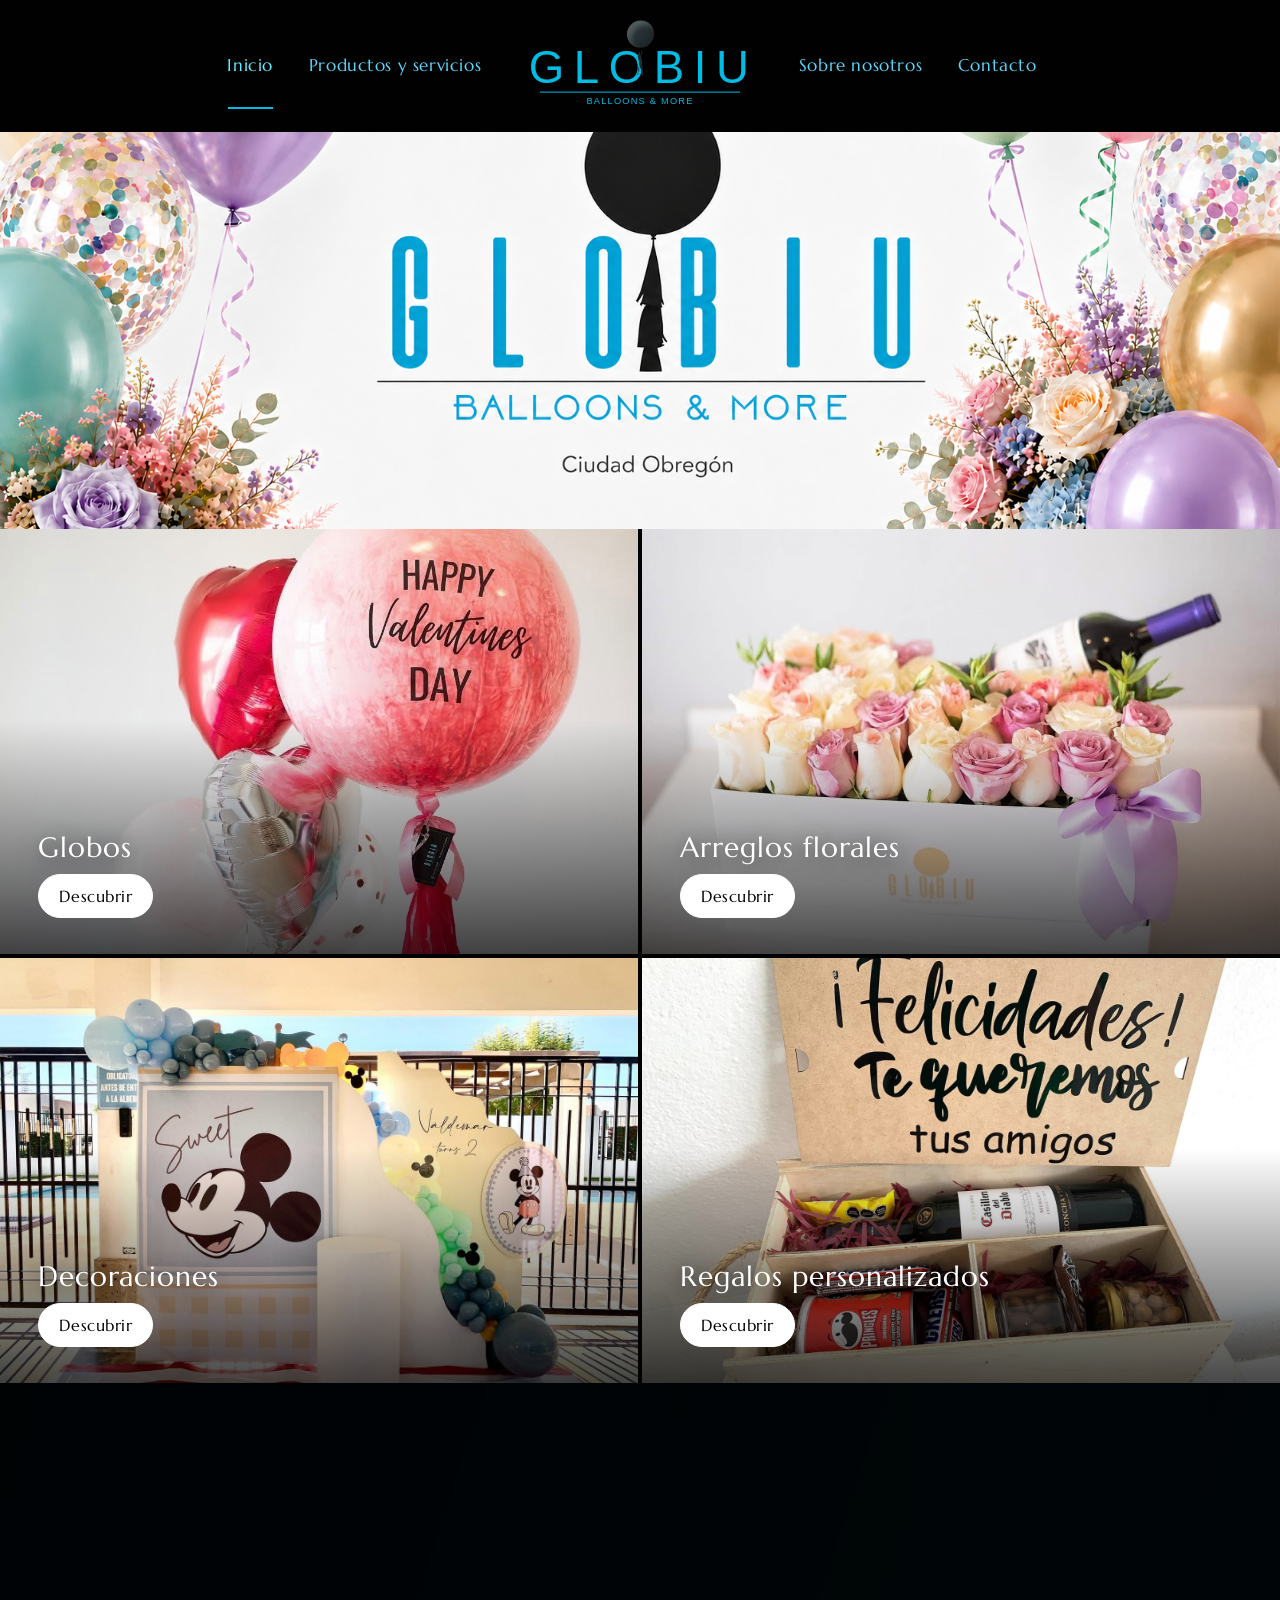
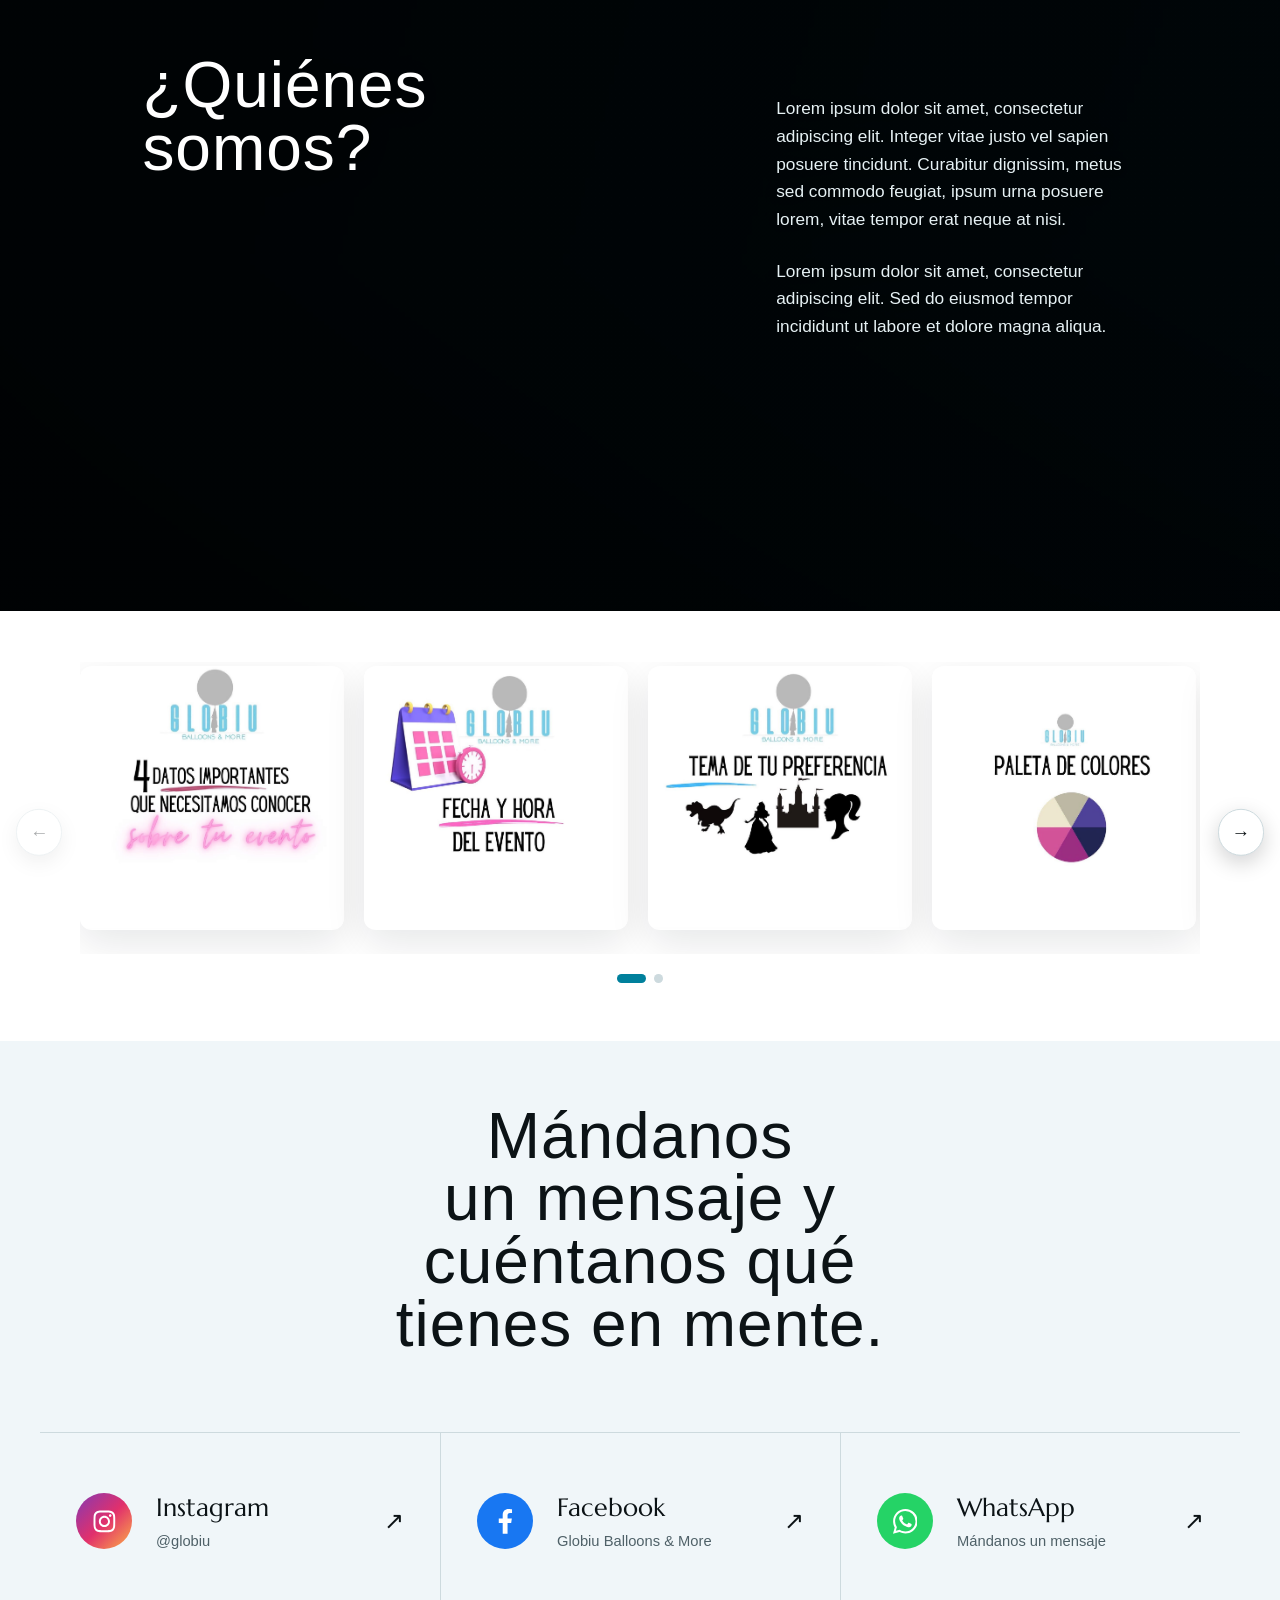
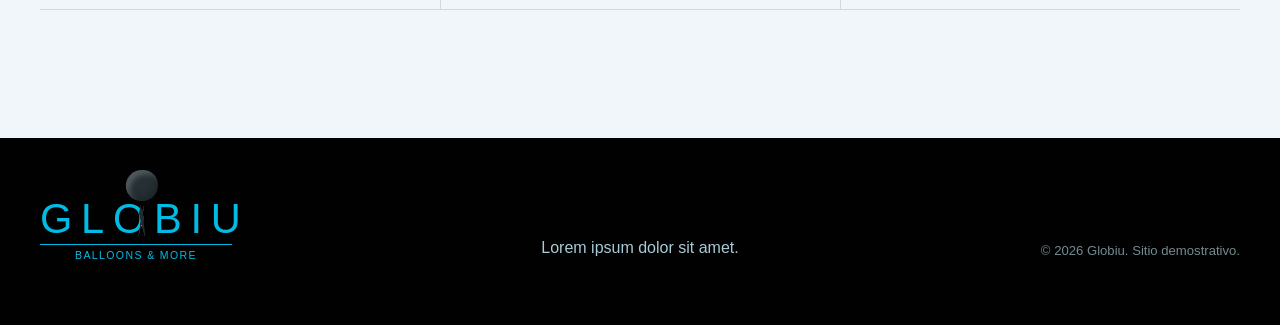
==== commit 1671ada3: "Replace catalog balloons and disable mobile reveals" ====
--- a/index.html
+++ b/index.html
@@ -7,7 +7,7 @@
   <meta name="theme-color" content="#050505">
   <title>Globiu | Balloons & More</title>
   <link rel="icon" href="assets/favicon.svg?v=1" type="image/svg+xml">
-  <link rel="stylesheet" href="styles.css?v=75">
+  <link rel="stylesheet" href="styles.css?v=76">
 </head>
 <body>
   <a class="skip-link" href="#contenido">Saltar al contenido</a>
@@ -228,6 +228,6 @@
     </div>
   </footer>
 
-  <script src="script.js?v=15"></script>
+  <script src="script.js?v=16"></script>
 </body>
 </html>
--- a/styles.css
+++ b/styles.css
@@ -1314,9 +1314,15 @@
     aspect-ratio: auto;
   }
   .nav-link::after { left: 0; right: auto; bottom: 0.65rem; width: 3rem; }
-  .reveal-item { --reveal-distance: 3.5rem; transition-duration: 580ms; }
-  .reveal-item.reveal-jump-soft { --reveal-distance: 2.75rem; }
-  .reveal-item.reveal-jump-high { --reveal-distance: 4.25rem; }
+  .reveal-item,
+  .reveal-item.is-revealed {
+    opacity: 1;
+    translate: none;
+    scale: 1;
+    filter: none;
+    transition: none;
+    transition-delay: 0s;
+  }
   .hero {
     padding-top: var(--header-height);
     min-height: 48rem;
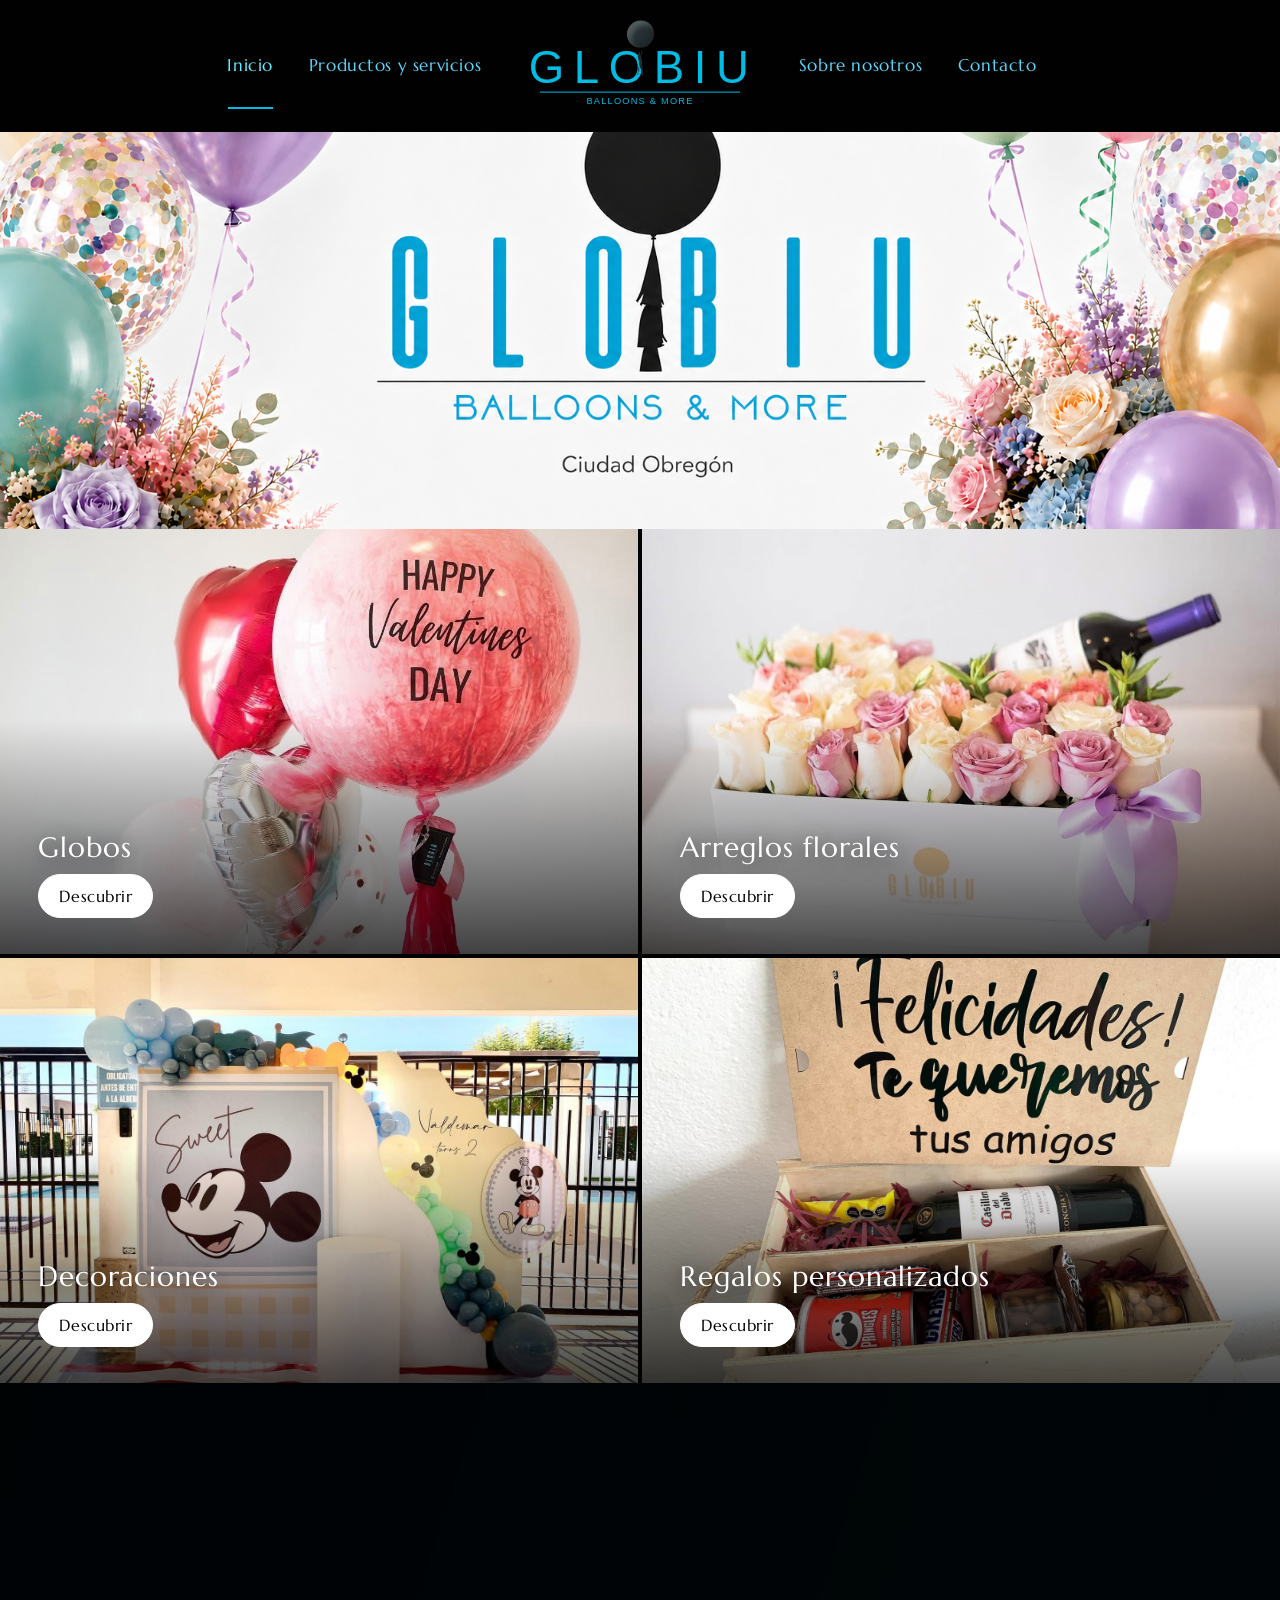
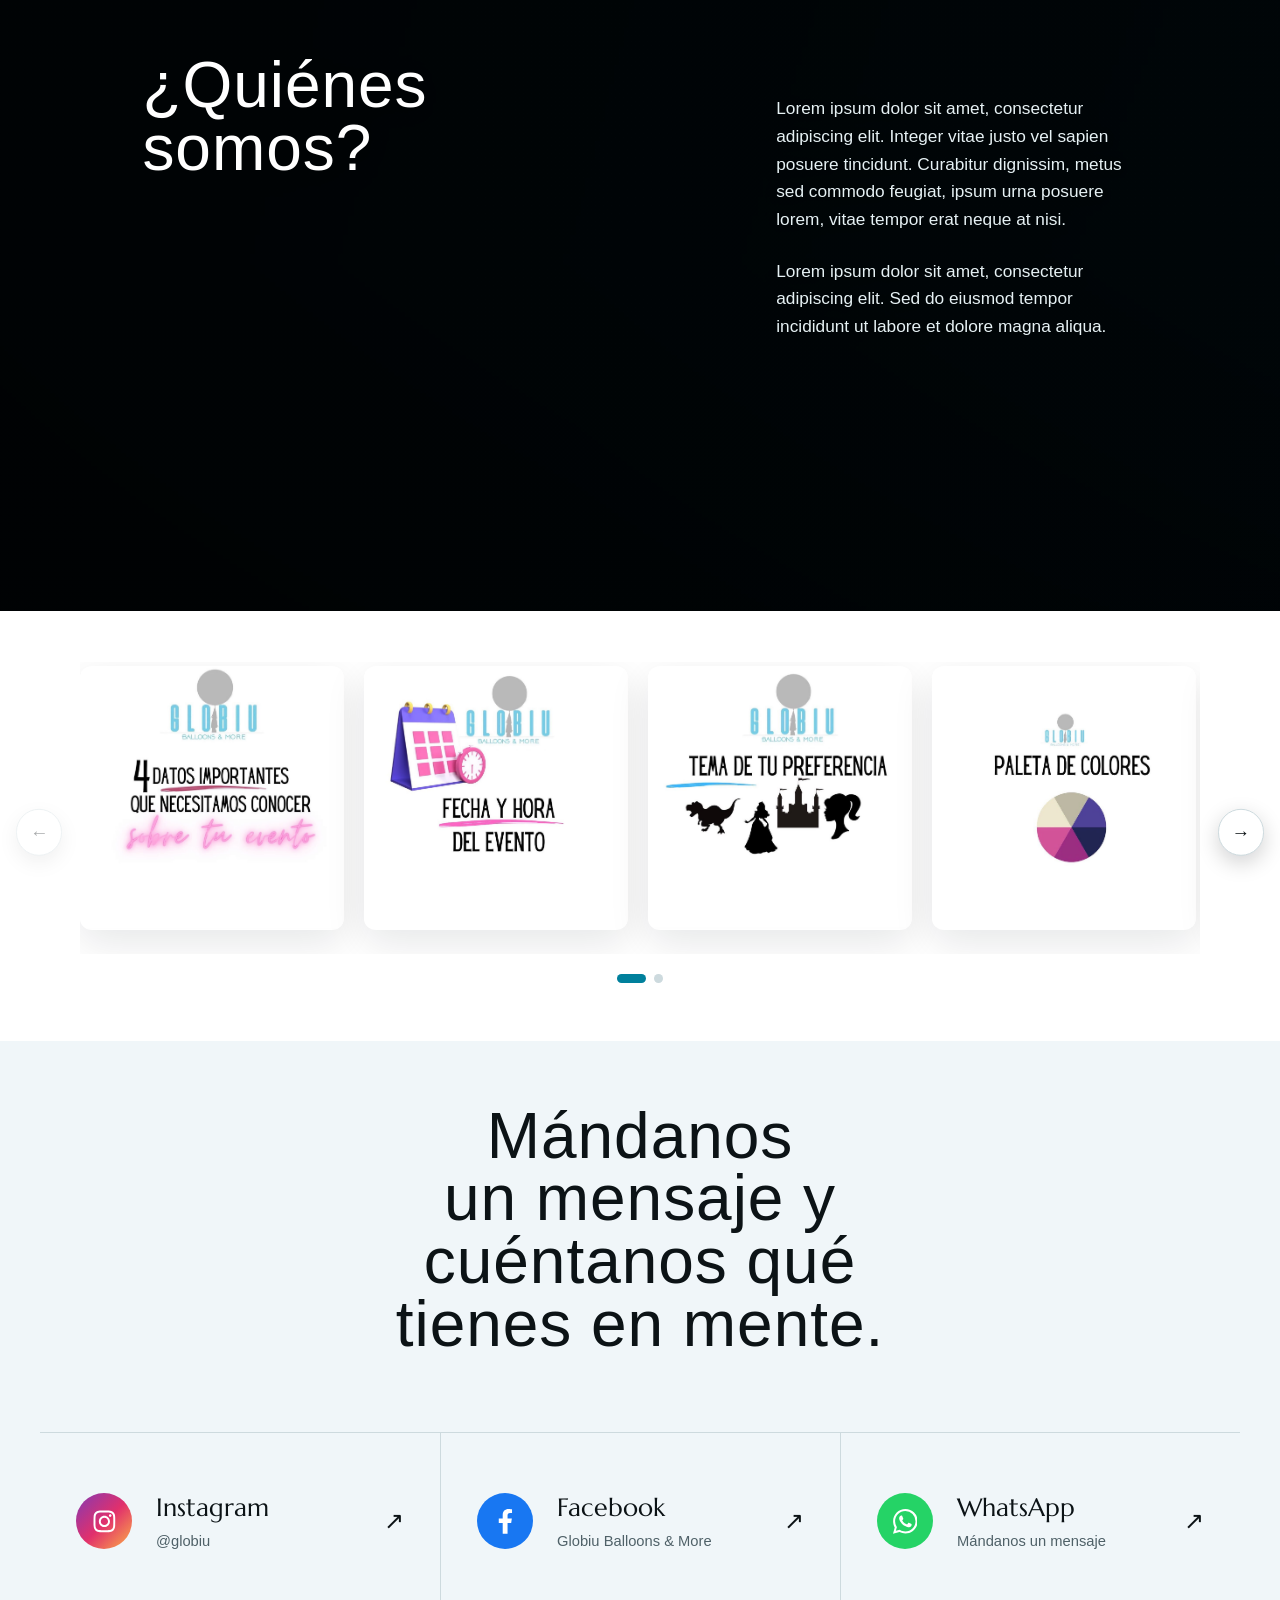
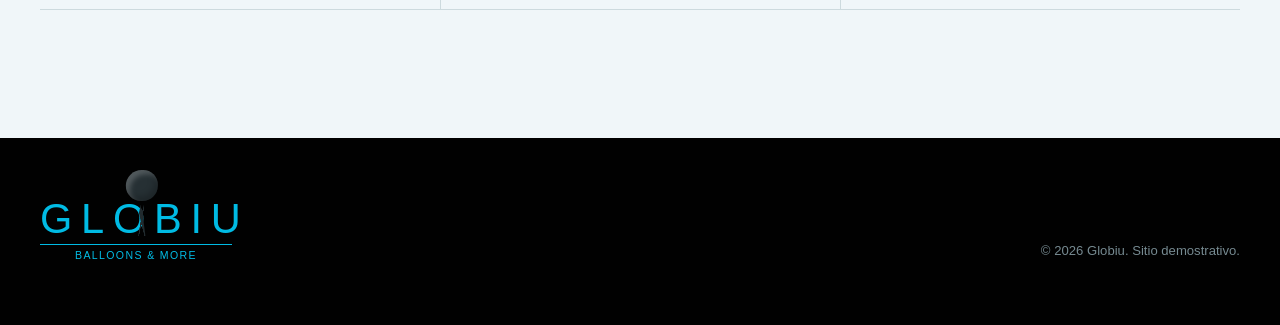
==== commit c2d4133a: "Remove footer placeholder text" ====
--- a/index.html
+++ b/index.html
@@ -223,7 +223,6 @@
         <span class="brand__name" aria-hidden="true"><span>G</span><span>L</span><span>O</span><span class="brand__balloon-letter">B</span><span>I</span><span>U</span></span>
         <span class="brand__tagline">Balloons &amp; More</span>
       </a>
-      <p>Lorem ipsum dolor sit amet.</p>
       <p>© <span id="year"></span> Globiu. Sitio demostrativo.</p>
     </div>
   </footer>
--- a/styles.css
+++ b/styles.css
@@ -1168,10 +1168,9 @@
 .social-link:hover .social-link__arrow { transform: translate(0.2rem, -0.2rem); }
 
 .site-footer { padding-block: var(--space-3xl); color: oklch(0.82 0.04 220); background: var(--color-nav); }
-.footer__layout { display: grid; grid-template-columns: 1fr 1fr 1fr; align-items: end; gap: var(--space-xl); }
+.footer__layout { display: grid; grid-template-columns: 1fr 1fr; align-items: end; gap: var(--space-xl); }
 .brand--footer { width: 12rem; align-items: flex-start; }
 .brand--footer .brand__name { font-size: 2.6rem; }
-.footer__layout > p:nth-child(2) { text-align: center; }
 .footer__layout > p:last-child { color: oklch(0.62 0.025 220); text-align: right; font-size: 0.82rem; }
 
 @keyframes hero-enter {
@@ -1376,8 +1375,7 @@
   .inspiration-card { flex-basis: calc((100% - 1.25rem) / 2); }
   .graduation-gallery, .floral-gallery { grid-template-columns: repeat(2, minmax(0, 1fr)); }
   .footer__layout { grid-template-columns: 1fr 1fr; }
-  .footer__layout > p:nth-child(2) { text-align: right; }
-  .footer__layout > p:last-child { grid-column: 1 / -1; text-align: left; }
+  .footer__layout > p:last-child { text-align: right; }
 }
 
 @media (max-width: 40rem) {
@@ -1495,7 +1493,7 @@
   .social-link__arrow { display: none; }
   .social-link + .social-link { border-left: 0; border-top: 1px solid var(--color-border); }
   .footer__layout { display: flex; flex-direction: column; align-items: start; }
-  .footer__layout > p:nth-child(2), .footer__layout > p:last-child { text-align: left; }
+  .footer__layout > p:last-child { text-align: left; }
 }
 
 @media (hover: none) {
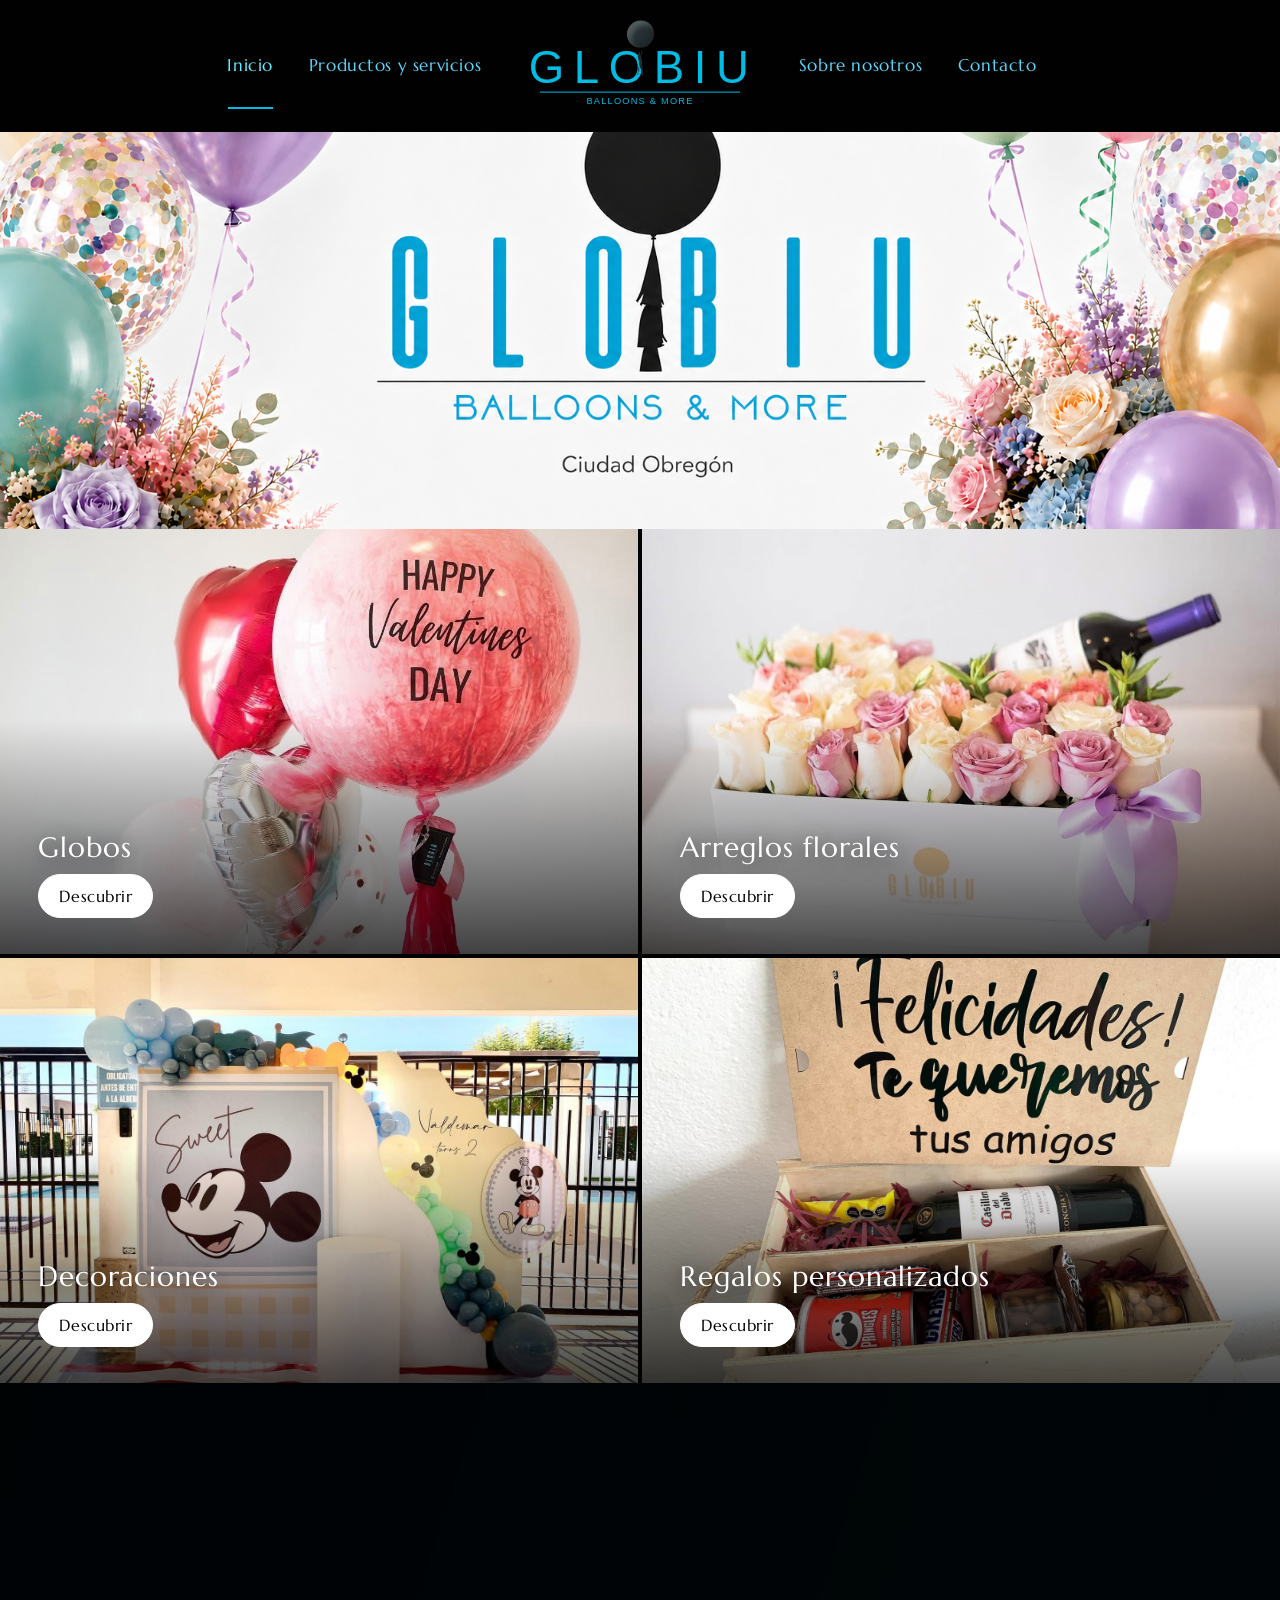
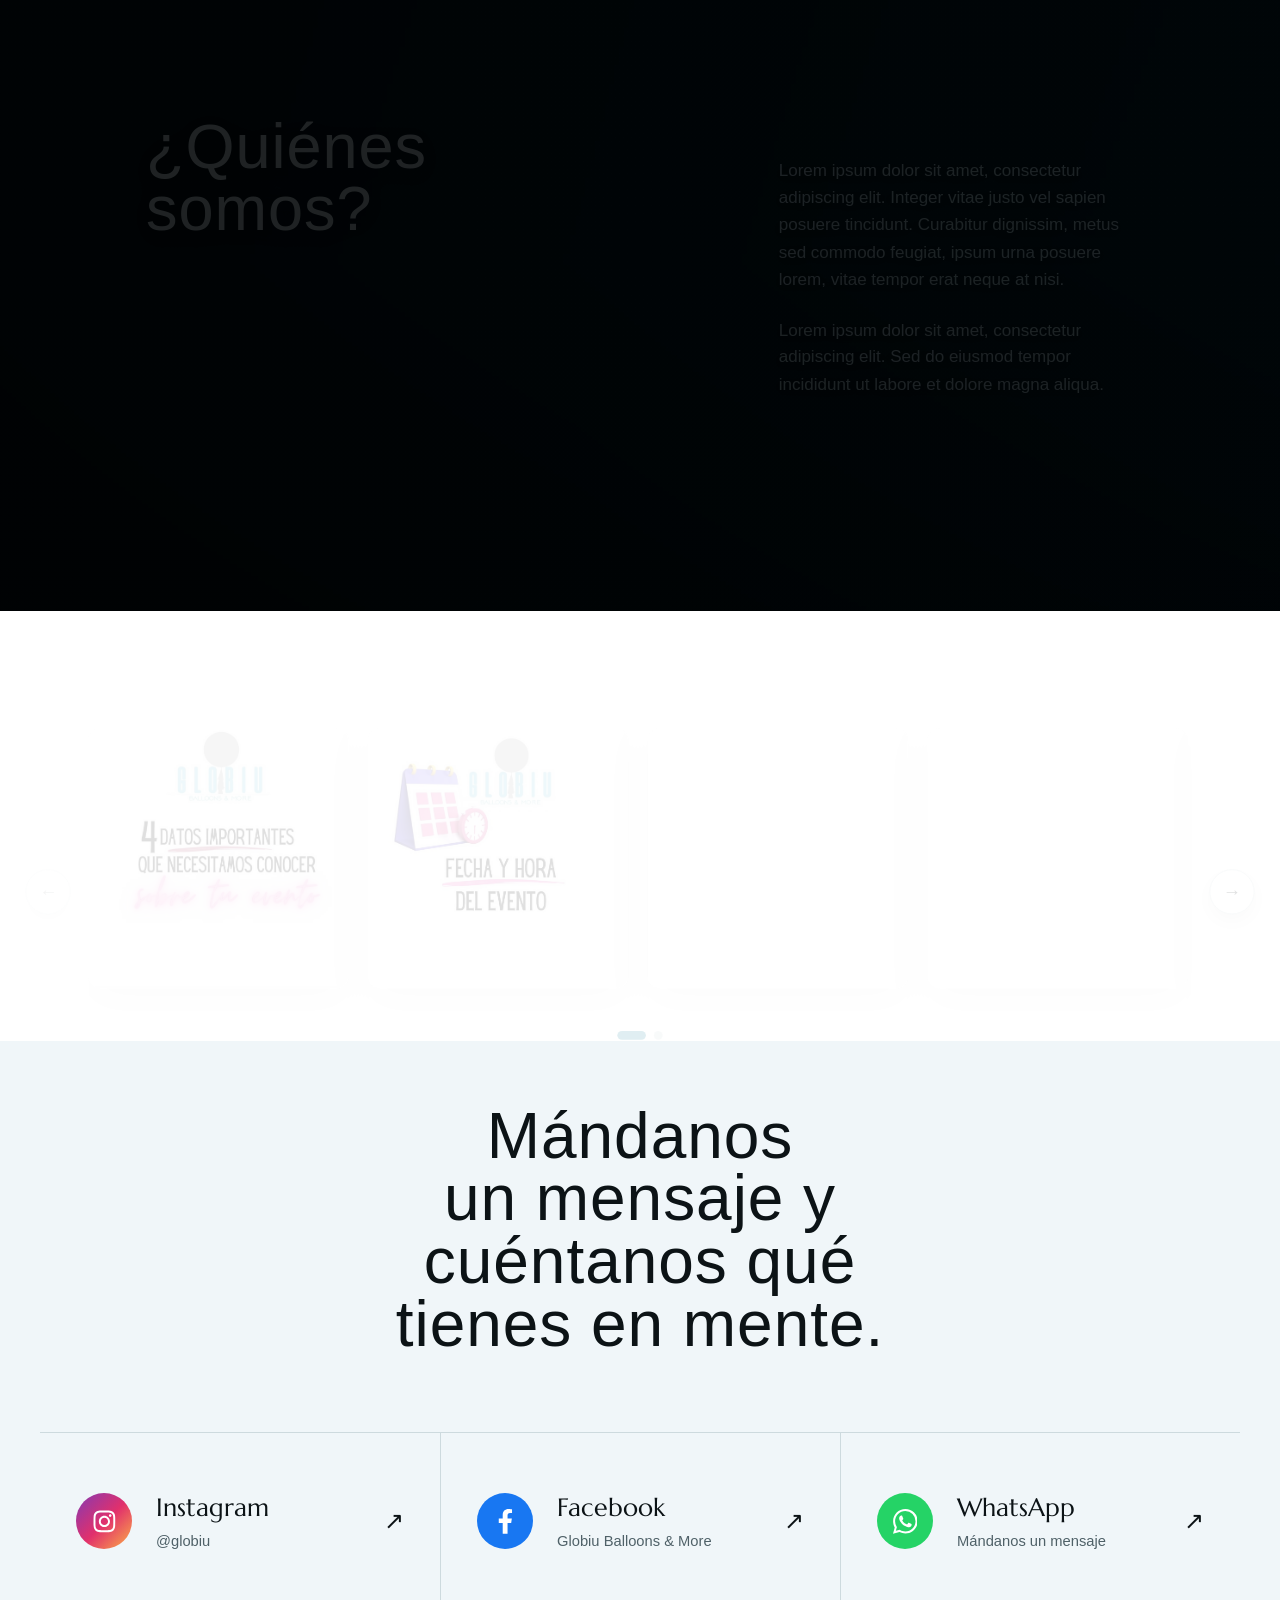
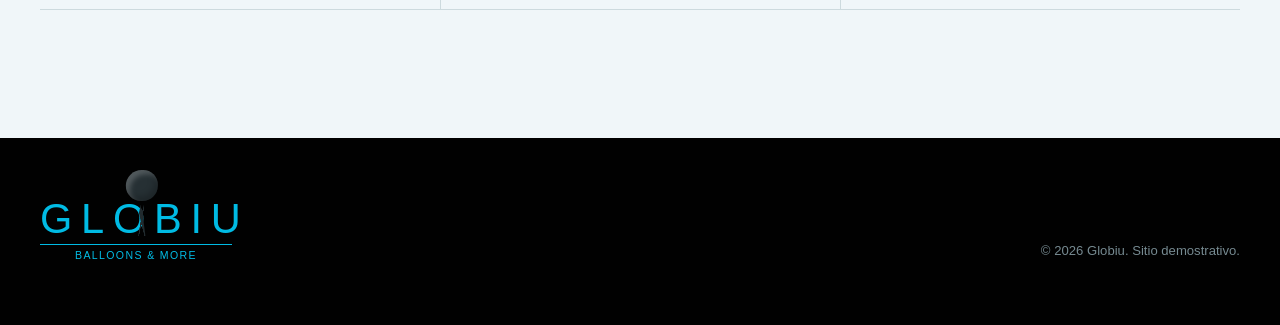
==== commit 38fa2726: "Center mobile footer content" ====
--- a/index.html
+++ b/index.html
@@ -7,7 +7,7 @@
   <meta name="theme-color" content="#050505">
   <title>Globiu | Balloons & More</title>
   <link rel="icon" href="assets/favicon.svg?v=1" type="image/svg+xml">
-  <link rel="stylesheet" href="styles.css?v=76">
+  <link rel="stylesheet" href="styles.css?v=77">
 </head>
 <body>
   <a class="skip-link" href="#contenido">Saltar al contenido</a>
@@ -97,28 +97,28 @@
       <div class="section-shell">
         <div class="gallery-features" aria-label="Inspiración creada para los servicios de Globiu">
           <figure class="gallery-feature gallery-feature--fill">
-            <a class="gallery-feature__media" href="catalogo-globos.html" aria-label="Ver el catálogo de globos">
+            <a class="gallery-feature__media" href="/Globos" aria-label="Ver el catálogo de globos">
               <img src="assets/gallery-feature-balloons-valentine.png" alt="Arreglo de San Valentín con globos rosas, rojos y plateados" loading="lazy">
             </a>
             <figcaption>Globos</figcaption>
-            <a class="gallery-feature__button" href="catalogo-globos.html">Descubrir</a>
-          </figure>
-          <figure class="gallery-feature gallery-feature--fill">
-            <a class="gallery-feature__media" href="catalogo-decoraciones-florales.html" aria-label="Ver el catálogo de arreglos florales">
+            <a class="gallery-feature__button" href="/Globos">Descubrir</a>
+          </figure>
+          <figure class="gallery-feature gallery-feature--fill">
+            <a class="gallery-feature__media" href="/ArreglosFlorales" aria-label="Ver el catálogo de arreglos florales">
               <img src="assets/gallery-feature-flowers-user.png" alt="Caja floral con rosas en tonos crema y rosa, botella y lazo lila" loading="lazy">
             </a>
             <figcaption>Arreglos florales</figcaption>
-            <a class="gallery-feature__button" href="catalogo-decoraciones-florales.html">Descubrir</a>
+            <a class="gallery-feature__button" href="/ArreglosFlorales">Descubrir</a>
           </figure>
           <figure class="gallery-feature gallery-feature--fill">
             <img src="assets/gallery-feature-decorations-user.png" alt="Decoración infantil con paneles personalizados, globos y pedestales" loading="lazy">
             <figcaption>Decoraciones</figcaption>
-            <a class="gallery-feature__button" href="catalogo-globos.html">Descubrir</a>
+            <a class="gallery-feature__button" href="/Globos">Descubrir</a>
           </figure>
           <figure class="gallery-feature gallery-feature--fill">
             <img src="assets/gallery-feature-gifts-user.png" alt="Caja de regalo personalizada con vino, botanas y mensaje de felicitación" loading="lazy">
             <figcaption>Regalos personalizados</figcaption>
-            <a class="gallery-feature__button" href="catalogo-globos.html">Descubrir</a>
+            <a class="gallery-feature__button" href="/Globos">Descubrir</a>
           </figure>
         </div>
       </div>
@@ -227,6 +227,6 @@
     </div>
   </footer>
 
-  <script src="script.js?v=16"></script>
+  <script src="script.js?v=17"></script>
 </body>
 </html>
--- a/styles.css
+++ b/styles.css
@@ -1492,8 +1492,9 @@
   .social-link { min-height: 8rem; }
   .social-link__arrow { display: none; }
   .social-link + .social-link { border-left: 0; border-top: 1px solid var(--color-border); }
-  .footer__layout { display: flex; flex-direction: column; align-items: start; }
-  .footer__layout > p:last-child { text-align: left; }
+  .footer__layout { display: flex; flex-direction: column; align-items: center; text-align: center; }
+  .brand--footer { align-items: center; margin-inline: auto; }
+  .footer__layout > p:last-child { width: 100%; text-align: center; }
 }
 
 @media (hover: none) {
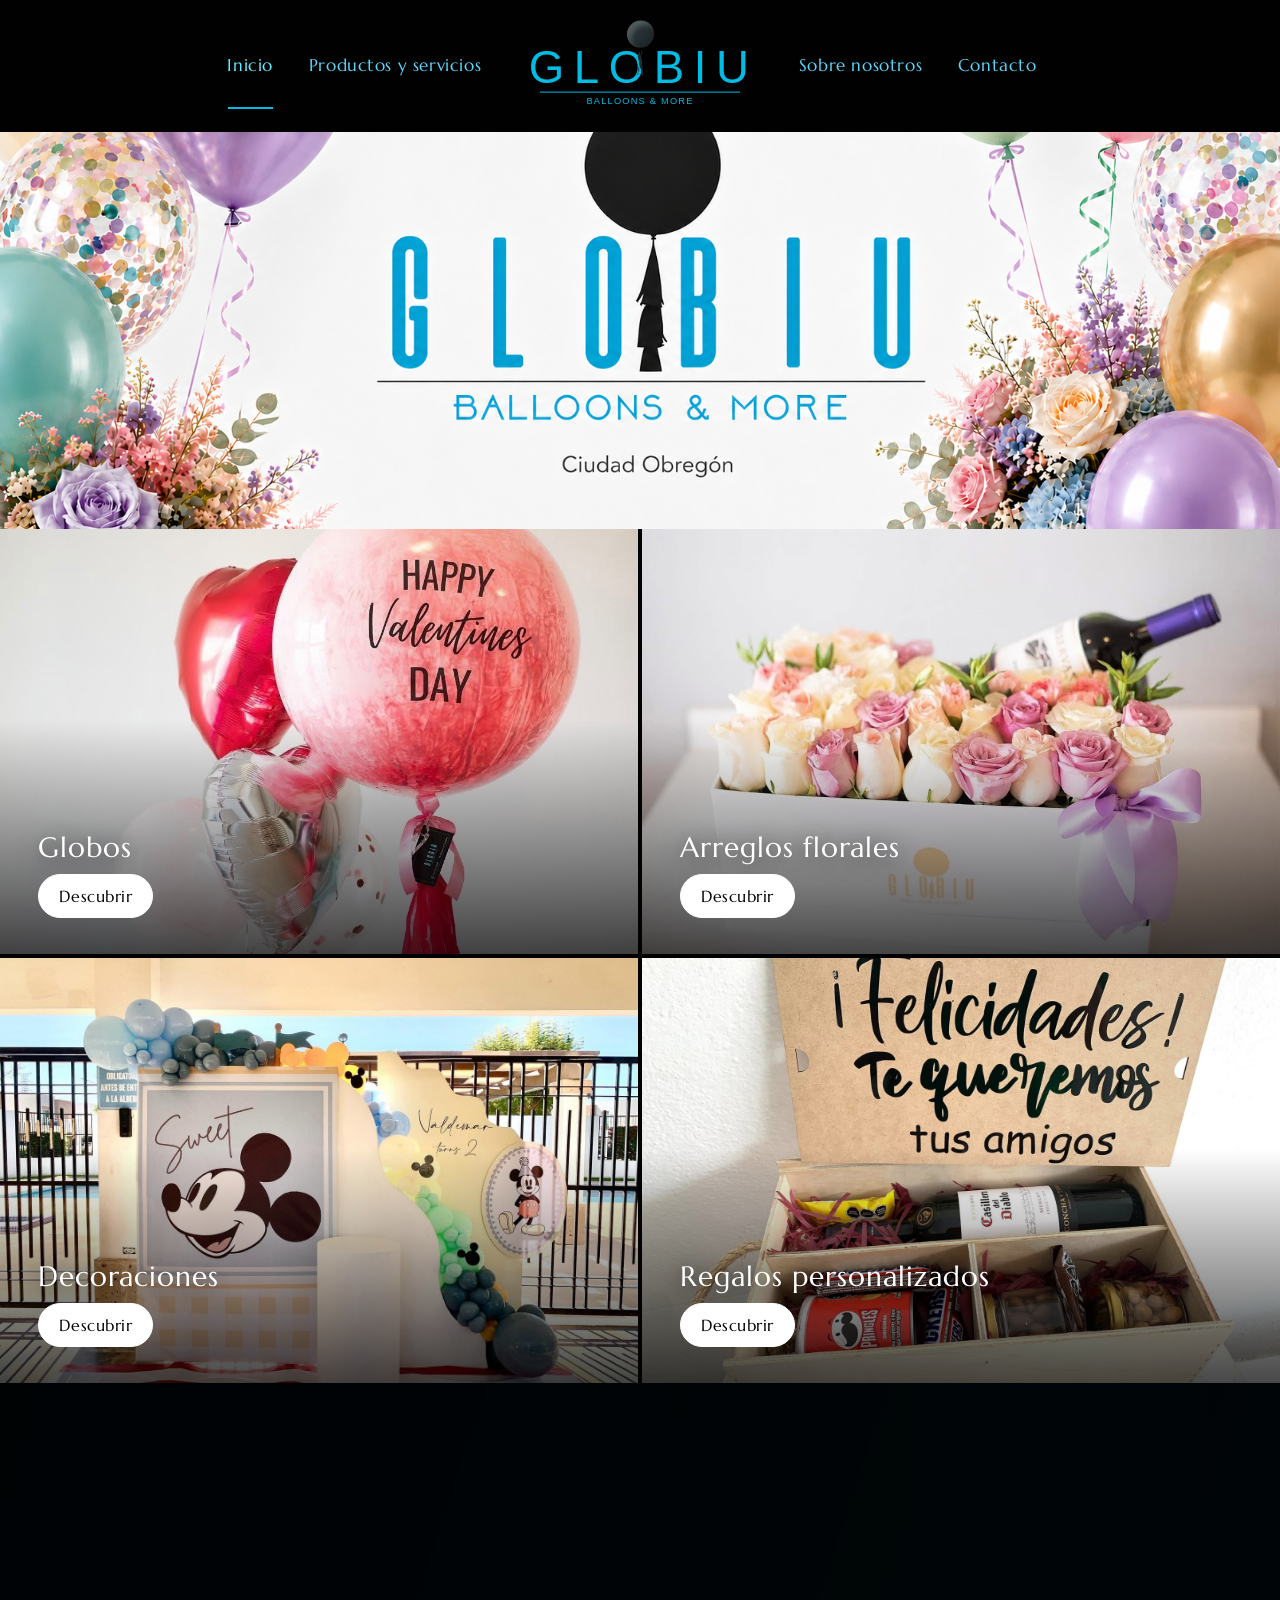
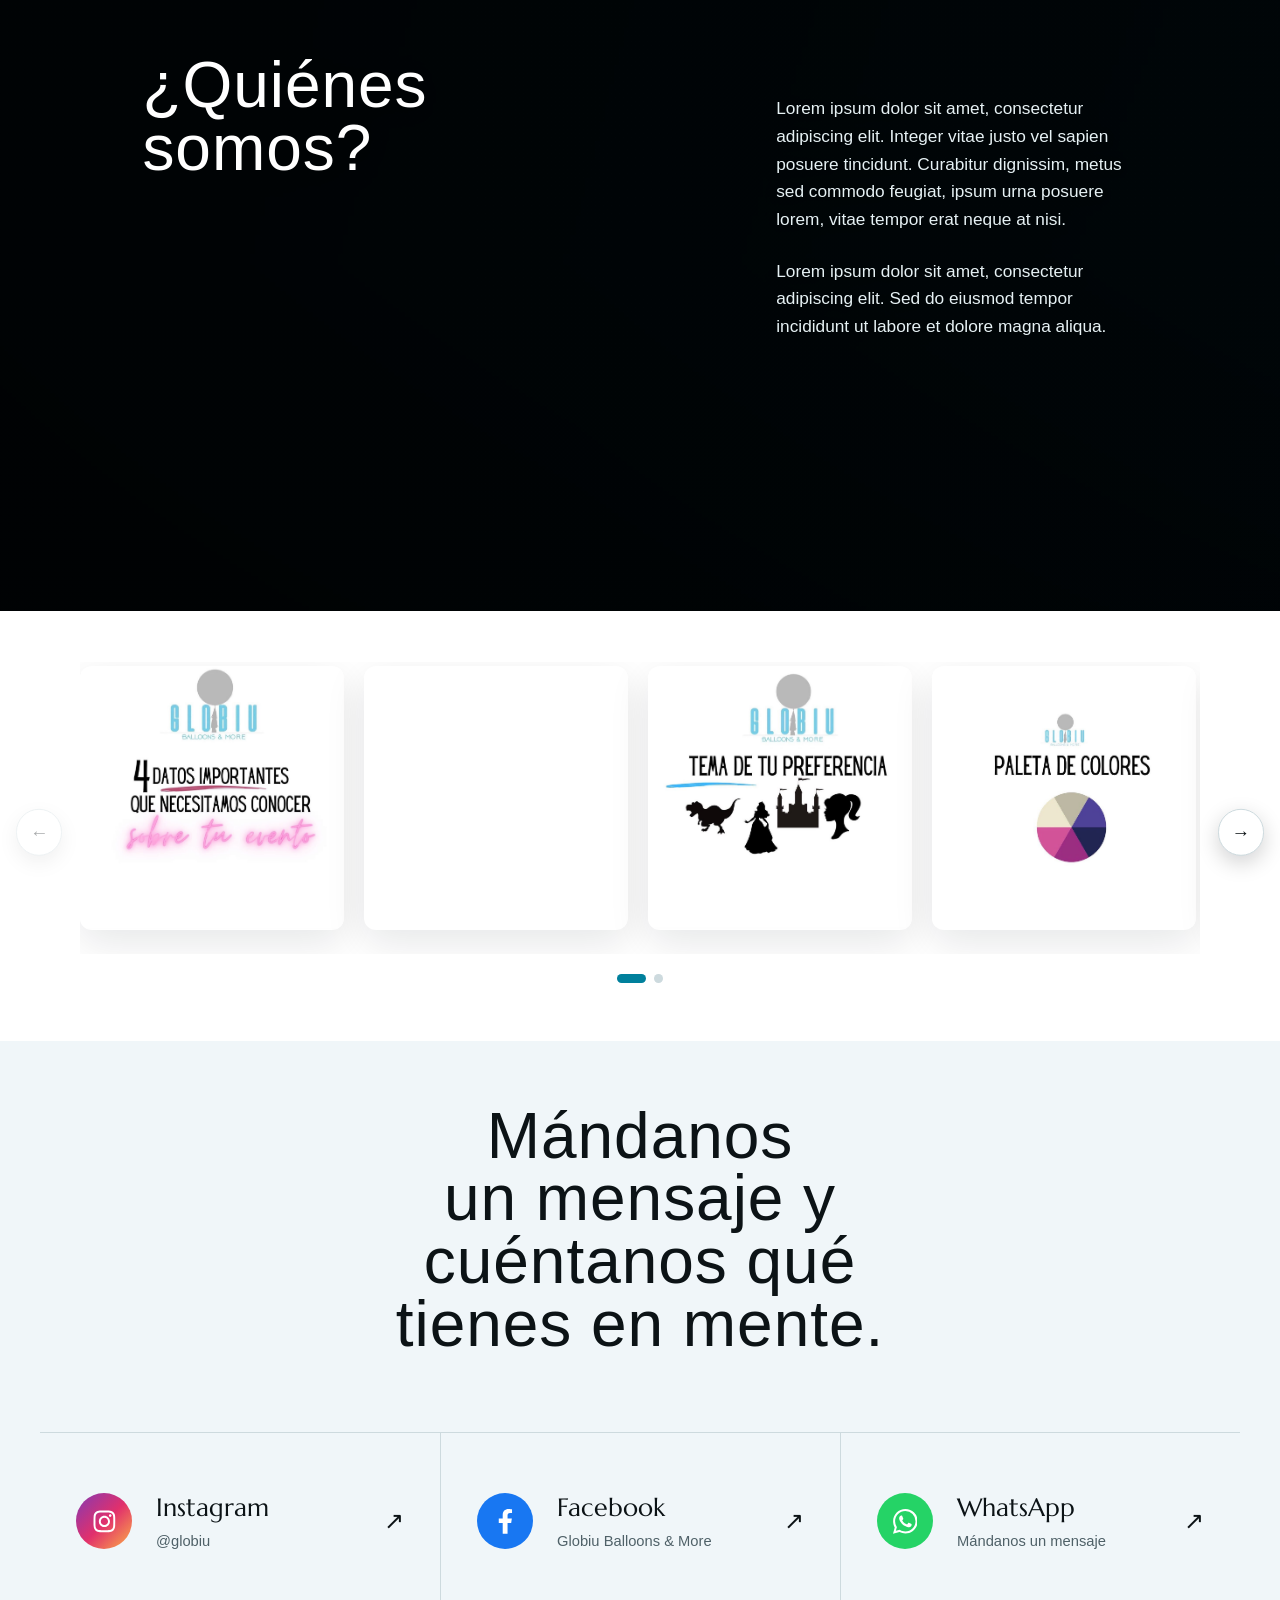
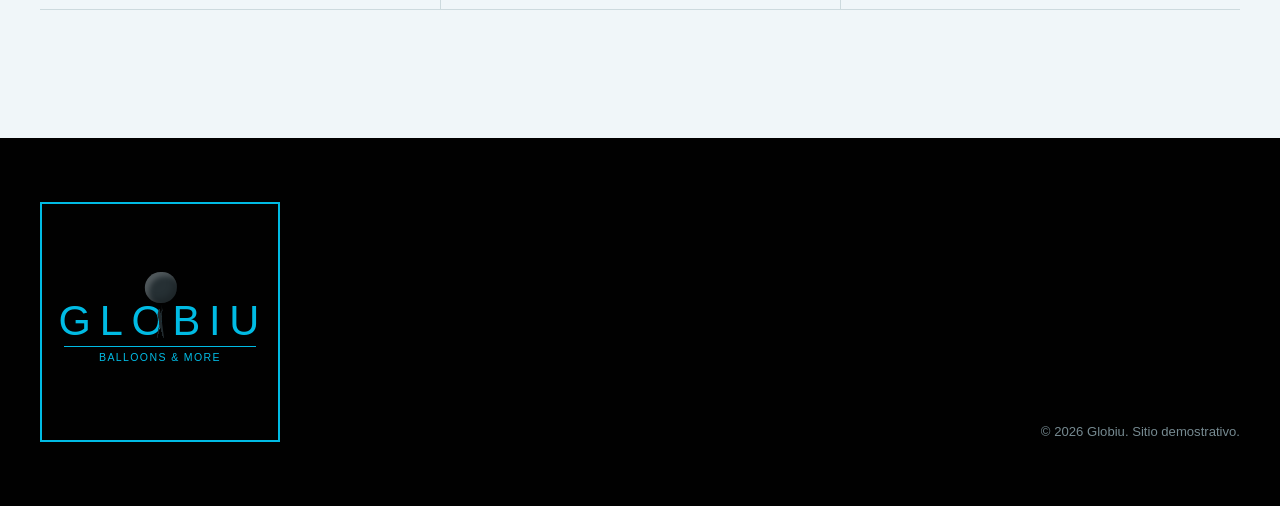
==== commit 8bf8b5a9: "Frame footer logo" ====
--- a/index.html
+++ b/index.html
@@ -7,7 +7,7 @@
   <meta name="theme-color" content="#050505">
   <title>Globiu | Balloons & More</title>
   <link rel="icon" href="assets/favicon.svg?v=1" type="image/svg+xml">
-  <link rel="stylesheet" href="styles.css?v=77">
+  <link rel="stylesheet" href="styles.css?v=78">
 </head>
 <body>
   <a class="skip-link" href="#contenido">Saltar al contenido</a>
--- a/styles.css
+++ b/styles.css
@@ -1169,7 +1169,15 @@
 
 .site-footer { padding-block: var(--space-3xl); color: oklch(0.82 0.04 220); background: var(--color-nav); }
 .footer__layout { display: grid; grid-template-columns: 1fr 1fr; align-items: end; gap: var(--space-xl); }
-.brand--footer { width: 12rem; align-items: flex-start; }
+.brand--footer {
+  box-sizing: border-box;
+  width: min(15rem, 100%);
+  aspect-ratio: 1;
+  align-items: center;
+  justify-content: center;
+  padding: 2.75rem 1.35rem 1.35rem;
+  border: 2px solid var(--color-primary);
+}
 .brand--footer .brand__name { font-size: 2.6rem; }
 .footer__layout > p:last-child { color: oklch(0.62 0.025 220); text-align: right; font-size: 0.82rem; }
 
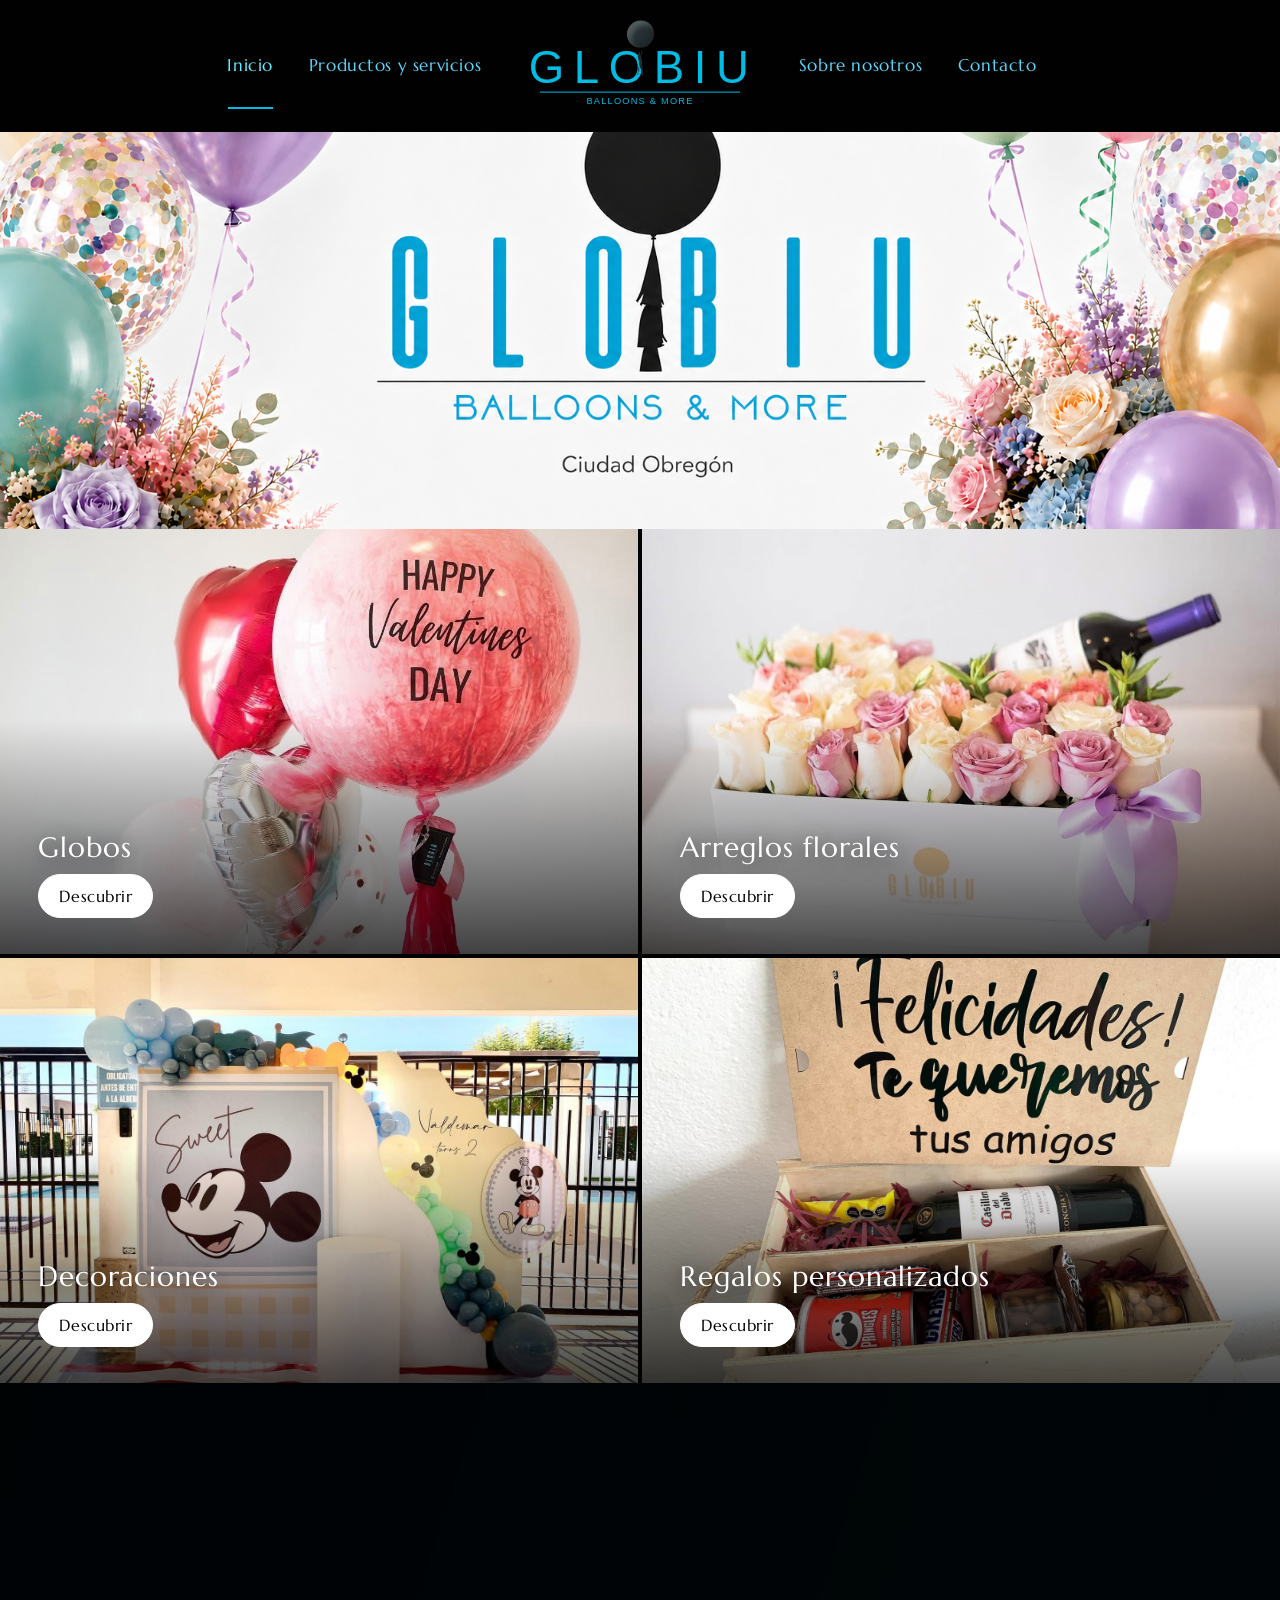
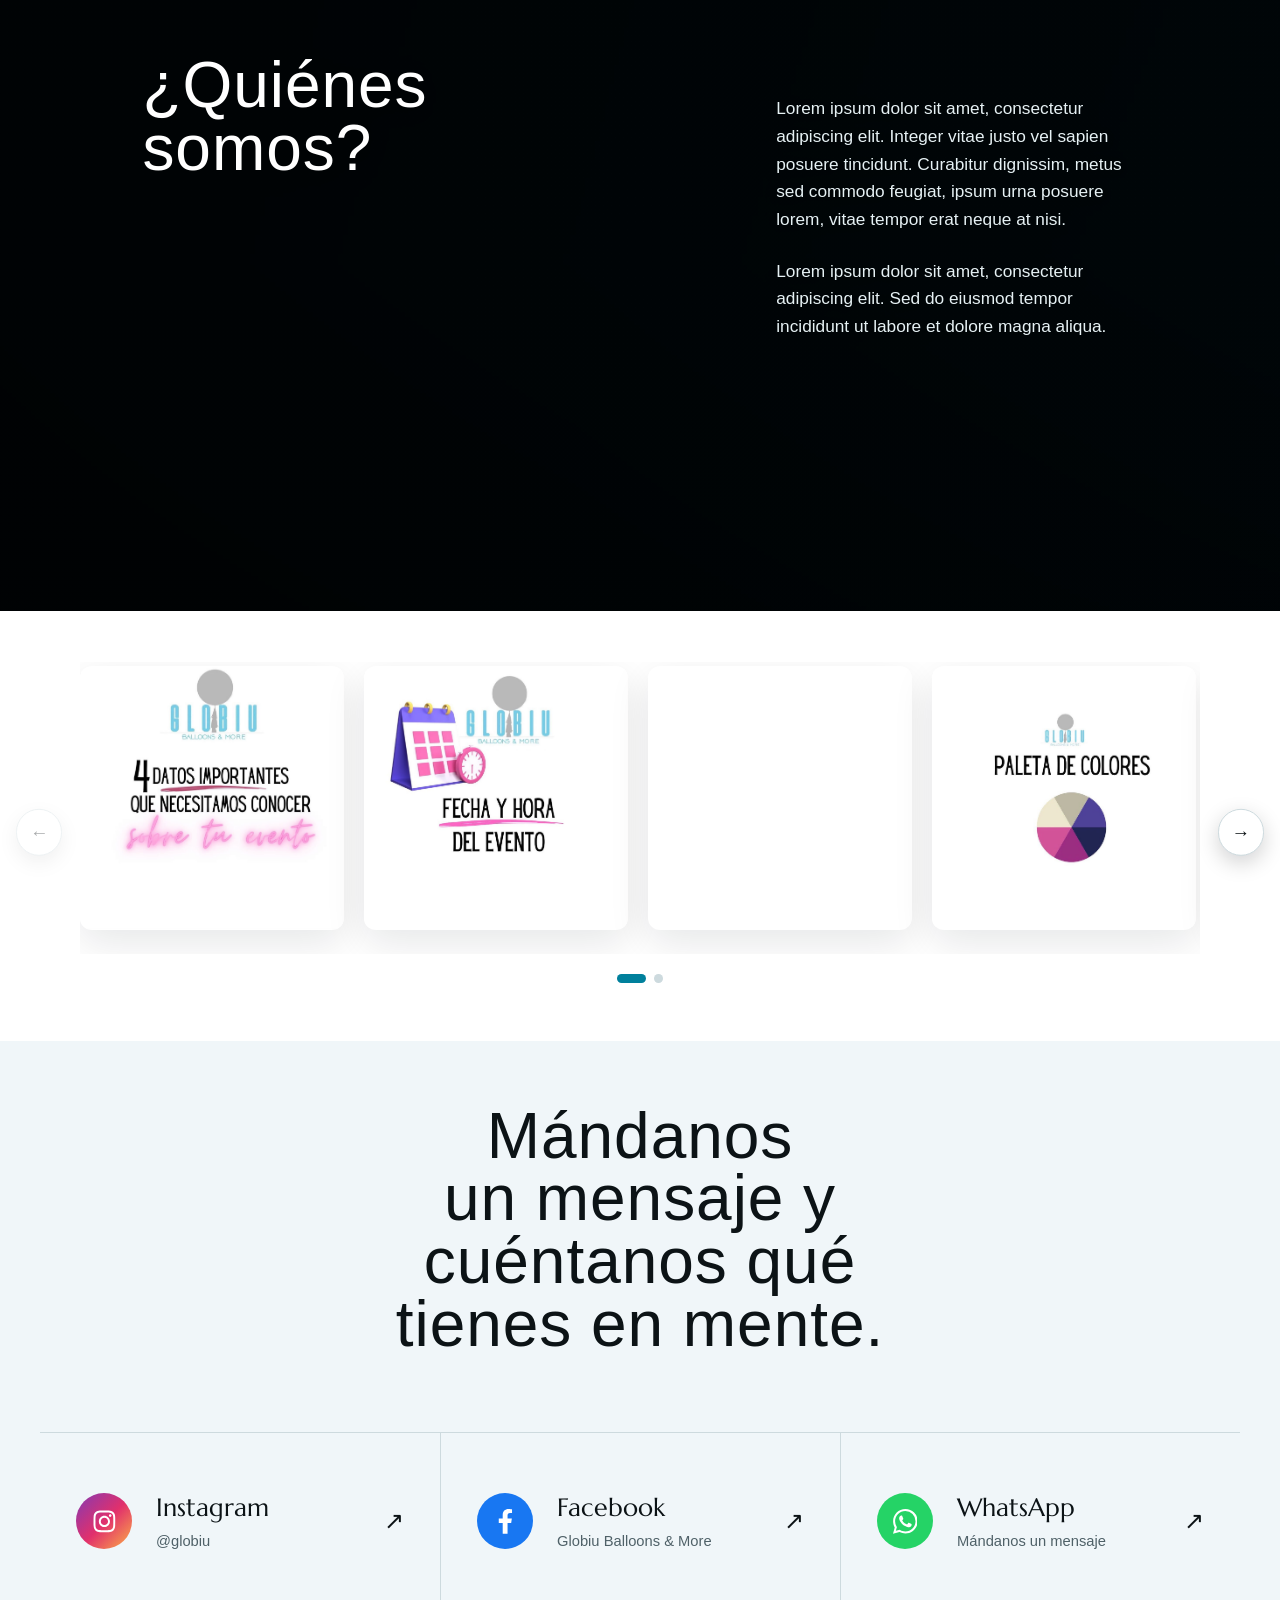
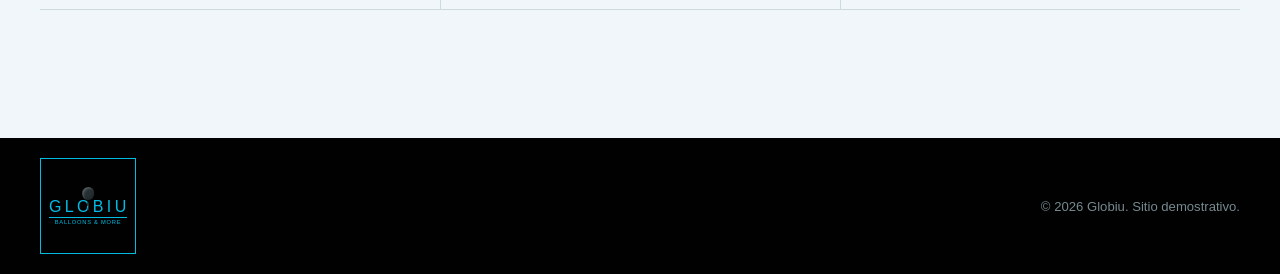
==== commit f9cdc36b: "Compact footer branding" ====
--- a/index.html
+++ b/index.html
@@ -7,7 +7,7 @@
   <meta name="theme-color" content="#050505">
   <title>Globiu | Balloons & More</title>
   <link rel="icon" href="assets/favicon.svg?v=1" type="image/svg+xml">
-  <link rel="stylesheet" href="styles.css?v=78">
+  <link rel="stylesheet" href="styles.css?v=79">
 </head>
 <body>
   <a class="skip-link" href="#contenido">Saltar al contenido</a>
--- a/styles.css
+++ b/styles.css
@@ -1167,18 +1167,19 @@
 .social-link:hover .social-link__copy > span { color: oklch(0.28 0.05 220); }
 .social-link:hover .social-link__arrow { transform: translate(0.2rem, -0.2rem); }
 
-.site-footer { padding-block: var(--space-3xl); color: oklch(0.82 0.04 220); background: var(--color-nav); }
-.footer__layout { display: grid; grid-template-columns: 1fr 1fr; align-items: end; gap: var(--space-xl); }
+.site-footer { padding-block: 1.25rem; color: oklch(0.82 0.04 220); background: var(--color-nav); }
+.footer__layout { display: grid; grid-template-columns: 1fr 1fr; align-items: center; gap: 0.85rem; }
 .brand--footer {
   box-sizing: border-box;
-  width: min(15rem, 100%);
+  width: min(6rem, 100%);
   aspect-ratio: 1;
   align-items: center;
   justify-content: center;
-  padding: 2.75rem 1.35rem 1.35rem;
-  border: 2px solid var(--color-primary);
-}
-.brand--footer .brand__name { font-size: 2.6rem; }
+  padding: 1.4rem 0.5rem 0.55rem;
+  border: 1px solid var(--color-primary);
+}
+.brand--footer .brand__name { font-size: 1rem; }
+.brand--footer .brand__tagline { margin-top: 0.22rem; padding-top: 0.18rem; font-size: 0.36rem; }
 .footer__layout > p:last-child { color: oklch(0.62 0.025 220); text-align: right; font-size: 0.82rem; }
 
 @keyframes hero-enter {
